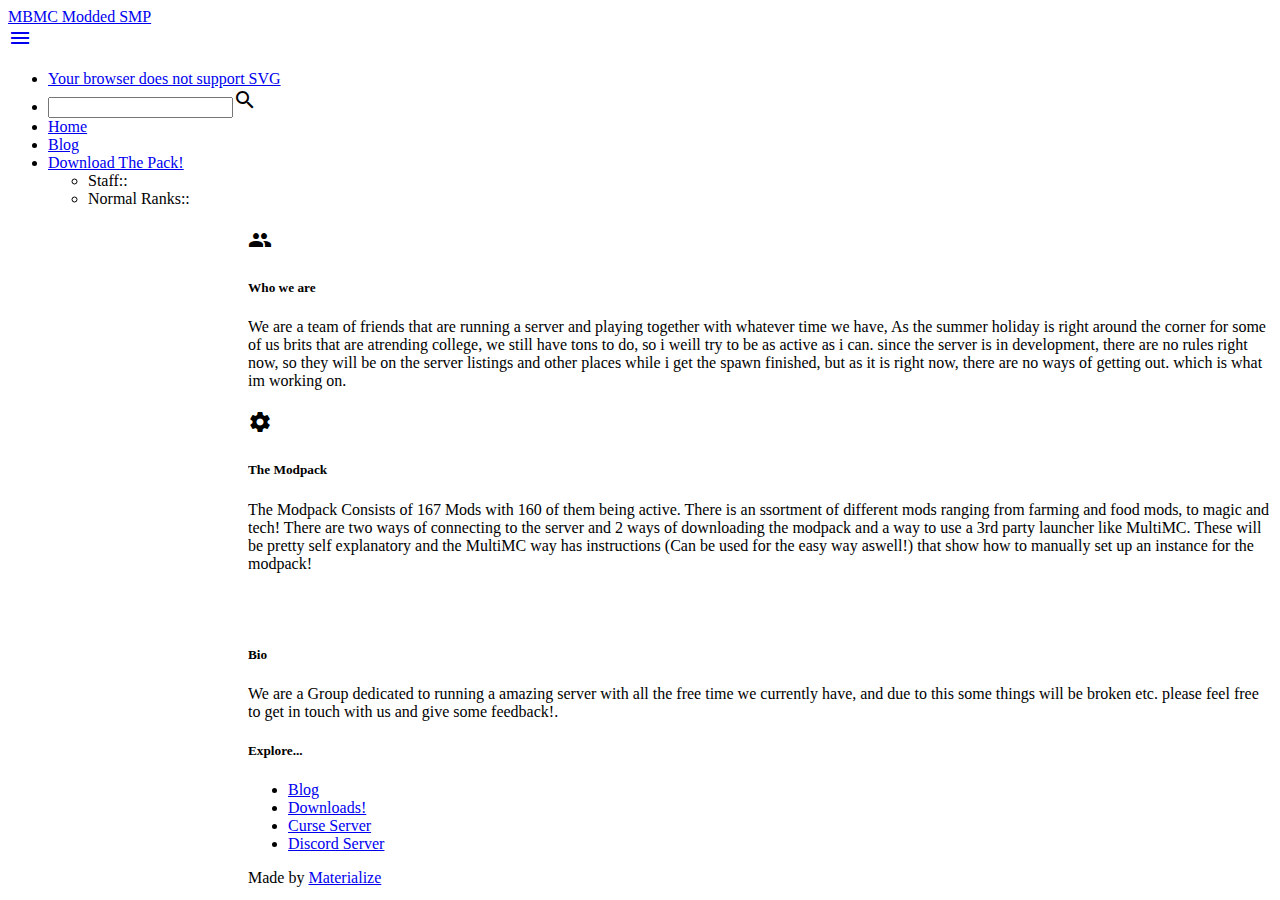
==== index.html @ d86bf8f6 "aa" ====
<!DOCTYPE html>
<html lang="en">
  <head>
    <meta http-equiv="Content-Type" content="text/html; charset=UTF-8">
    <meta name="viewport" content="width=device-width, initial-scale=1">
    <meta http-equiv="X-UA-Compatible" content="IE=edge">
    <meta name="msapplication-tap-highlight" content="no">
    <title>MBMCSMP</title>
    <!-- Favicons-->
    <link rel="apple-touch-icon-precomposed" href="images/favicon/apple-touch-icon-152x152.png">
    <meta name="msapplication-TileColor" content="#FFFFFF">
    <meta name="msapplication-TileImage" content="images/favicon/mstile-144x144.png">
    <link rel="icon" href="images/favicon/favicon-32x32.png" sizes="32x32">
    <!--  Android 5 Chrome Color-->
    <meta name="theme-color" content="#EE6E73">
    <!-- CSS-->
    <link href="css/prism.css" rel="stylesheet">
    <link href="css/ghpages-materialize.css" type="text/css" rel="stylesheet" media="screen,projection">
    <link href="http://fonts.googleapis.com/css?family=Inconsolata" rel="stylesheet" type="text/css">
    <link href="http://fonts.googleapis.com/icon?family=Material+Icons" rel="stylesheet">
    <script>
      window.liveSettings = {
        api_key: "a0b49b34b93844c38eaee15690d86413",
        picker: "bottom-right",
        detectlang: true,
        dynamic: true,
        autocollect: true
      };
    </script>
    <script src="//cdn.transifex.com/live.js"></script>
  </head>
    <body>
<!-- Navbar goes here -->
<div class="navbar-fixed">
<nav class="top-nav grey">
    <div class="nav-wrapper">
      <a href="#!" class="brand-logo center">MBMC Modded SMP</a>
    </div>
</nav>
<!-- Page Layout here -->
        <div class="col s12 m4 l3">
          <div class="container">
        <a href="#" data-activates="nav-mobile" class="button-collapse top-nav waves-effect waves-light circle hide-on-large-only"><i class="material-icons">menu</i></a></div>
      <ul id="nav-mobile" class="side-nav fixed" class="slide-out">
        <li class="logo"><a id="logo-container" href="http://materializecss.com/" class="brand-logo">
            <object id="front-page-logo" type="image/svg+xml" data="res/materialize.svg">Your browser does not support SVG</object></a></li>
        <li class="search">
          <div class="search-wrapper card">
            <input id="search"><i class="material-icons">search</i>
            <div class="search-results"></div>
            <li><a href="http://www.moddedsmp.net/">Home</a></li>
            <li><a href="http://blog.moddedsmp.net/">Blog</a></li>
            <li><a href="http://www.moddedsmp.net/page/download.html">Download The Pack!</a></li>
            <ul class="collapsible collapsible-accordion">
                  <li>
                    <a class="collapsible-header">Staff::</a>
                    <div class="collapsible-body">
                      <ul>
                        <li class="teal"><a class="white-text">Owner</a></li>
                        <li class="teal"><a class="white-text">CoOwner</a></li>
                        <li class="teal"><a class="white-text">Admins</a></li>
                        <li class="teal"><a class="white-text">Moderators</a></li>
                        <li class="teal"><a class="white-text">Helpers</a></li>
                      </ul>
                    </div>
                  </li>
                </ul>
                <ul class="collapsible collapsible-accordion">
                  <li>
                    <a class="collapsible-header">Normal Ranks::</a>
                    <div class="collapsible-body">
                      <ul>
                        <li class="teal"><a class="white-text">Donators</a></li>
                        <li class="teal"><a class="white-text">Builders</a></li>
                        <li class="teal"><a class="white-text">Members</a></li>
                        <li class="teal"><a class="white-text">Guests</a></li>
                    </ul>
              </div>
        </div>
      </div>
        <div class="col s12 m8 l9"> <!-- Note that "m8 l9" was added -->
          <main class="container">
             <div class="section">
               <!--   Icon Section   -->
               <div class="row">
                 <div class="col s12 m6">
                   <div class="icon-block">
                     <h2 class="center light-blue-text"><i class="material-icons">group</i></h2>
                     <h5 class="center">Who we are</h5>

                     <p class="light">
                       We are a team of friends that are running a server and playing together with whatever time we have,
                       As the summer holiday is right around the corner for some of us brits that are atrending college,
                       we still have tons to do, so i weill try to be as active as i can.
                       since the server is in development, there are no rules right now, so they will be on the server listings and other places
                       while i get the spawn finished, but as it is right now, there are no ways of getting out. which is what im working on.
                     </p>
                   </div>
                 </div>

                 <div class="col s12 m6">
                   <div class="icon-block">
                     <h2 class="center light-blue-text"><i class="material-icons">settings</i></h2>
                     <h5 class="center">The Modpack</h5>

                     <p class="light">
                       The Modpack Consists of 167 Mods with 160 of them being active. There is an ssortment of different mods ranging from farming and food mods,
                       to magic and tech! There are two ways of connecting to the server and 2 ways of downloading the modpack and a way to use a 3rd party launcher like MultiMC.
                       These will be pretty self explanatory and the MultiMC way has instructions (Can be used for the easy way aswell!) that show how to manually set up an instance for the modpack!
                     </p>
                   </div>
                 </div>
               </div>
             </div>
           </main>
             <br><br>

             <div class="section">

             </div>
           </div>

           <footer class="page-footer teal">
             <div class="container">
               <div class="row">
                 <div class="col l6 s12">
                   <h5 class="white-text">Bio</h5>
                   <p class="grey-text text-lighten-4">We are a Group dedicated to running a amazing server with all the free time we currently have, and due to this some things will be broken etc. please feel free to get in touch with us and give some feedback!.</p>


                 </div>
                 <div class="col l3 s12">
                   <h5 class="white-text">Explore...</h5>
                   <ul>
                     <li><a class="white-text" href="/blog">Blog</a></li>
                     <li><a class="white-text" href="/page/download.html">Downloads!</a></li>
                     <li><a class="white-text" href="https://curse.com/invite/86qdXfel0Eu4pcsfKhUL6g">Curse Server</a></li>
                     <li><a class="white-text" href="https://discord.gg/0waQ9tT2F8KQI3U1">Discord Server</a></li>
                   </ul>
                 </div>
               </div>
             </div>
             <div class="footer-copyright">
               <div class="container">
               Made by <a class="orange-text text-lighten-3" href="http://materializecss.com">Materialize</a>
               </div>
             </div>
           </footer>

           <!--  Scripts-->
           <script src="https://code.jquery.com/jquery-2.1.1.min.js"></script>
           <script src="js/materialize.js"></script>
           <script src="js/init.js"></script>
   </body>
</html>
---- css/prism.css ----
/* http://prismjs.com/download.html?themes=prism&languages=markup+css+clike+javascript+scss+bash */
/**
 * prism.js default theme for JavaScript, CSS and HTML
 * Based on dabblet (http://dabblet.com)
 * @author Lea Verou
 */

code[class*="language-"],
pre[class*="language-"] {
	color: black;
/*	text-shadow: 0 1px white;*/
	font-family: 'Inconsolata', Monaco, Consolas, 'Andale Mono', monospace;
	direction: ltr;
	text-align: left;
	white-space: pre;
	word-spacing: normal;
	word-break: normal;
	line-height: 1.4;

	-moz-tab-size: 4;
	-o-tab-size: 4;
	tab-size: 4;

	-webkit-hyphens: none;
	-moz-hyphens: none;
	-ms-hyphens: none;
	hyphens: none;
}

pre[class*="language-"]::-moz-selection, pre[class*="language-"] ::-moz-selection,
code[class*="language-"]::-moz-selection, code[class*="language-"] ::-moz-selection {
	text-shadow: none;
	background: #b3d4fc;
}

pre[class*="language-"]::selection, pre[class*="language-"] ::selection,
code[class*="language-"]::selection, code[class*="language-"] ::selection {
	text-shadow: none;
	background: #b3d4fc;
}

@media print {
	code[class*="language-"],
	pre[class*="language-"] {
		text-shadow: none;
	}
}

/* Code blocks */
pre[class*="language-"] {
	padding: 1em;
	margin: .5em 0;
	overflow: auto;
}

:not(pre) > code[class*="language-"],
pre[class*="language-"] {
	background: #f5f2f0;
}

/* Inline code */
:not(pre) > code[class*="language-"] {
	padding: .1em;
	border-radius: .3em;
}

.token.comment,
.token.prolog,
.token.doctype,
.token.cdata {
	color: slategray;
}

.token.punctuation {
	color: #999;
}

.namespace {
	opacity: .7;
}

.token.property,
.token.tag,
.token.boolean,
.token.number,
.token.constant,
.token.symbol,
.token.deleted {
	color: #905;
}

.token.selector,
.token.attr-name,
.token.string,
.token.char,
.token.builtin,
.token.inserted {
	color: #690;
}

.token.operator,
.token.entity,
.token.url,
.language-css .token.string,
.style .token.string {
	color: #a67f59;
	background: hsla(0, 0%, 100%, .5);
}

.token.atrule,
.token.attr-value,
.token.keyword {
	color: #07a;
}

.token.function {
	color: #DD4A68;
}

.token.regex,
.token.important,
.token.variable {
	color: #e90;
}

.token.important {
	font-weight: bold;
}

.token.entity {
	cursor: help;
}


    header, main, footer {
      padding-left: 240px;
    }

    @media only screen and (max-width : 992px) {
      header, main, footer {
        padding-left: 0;
      }
    }
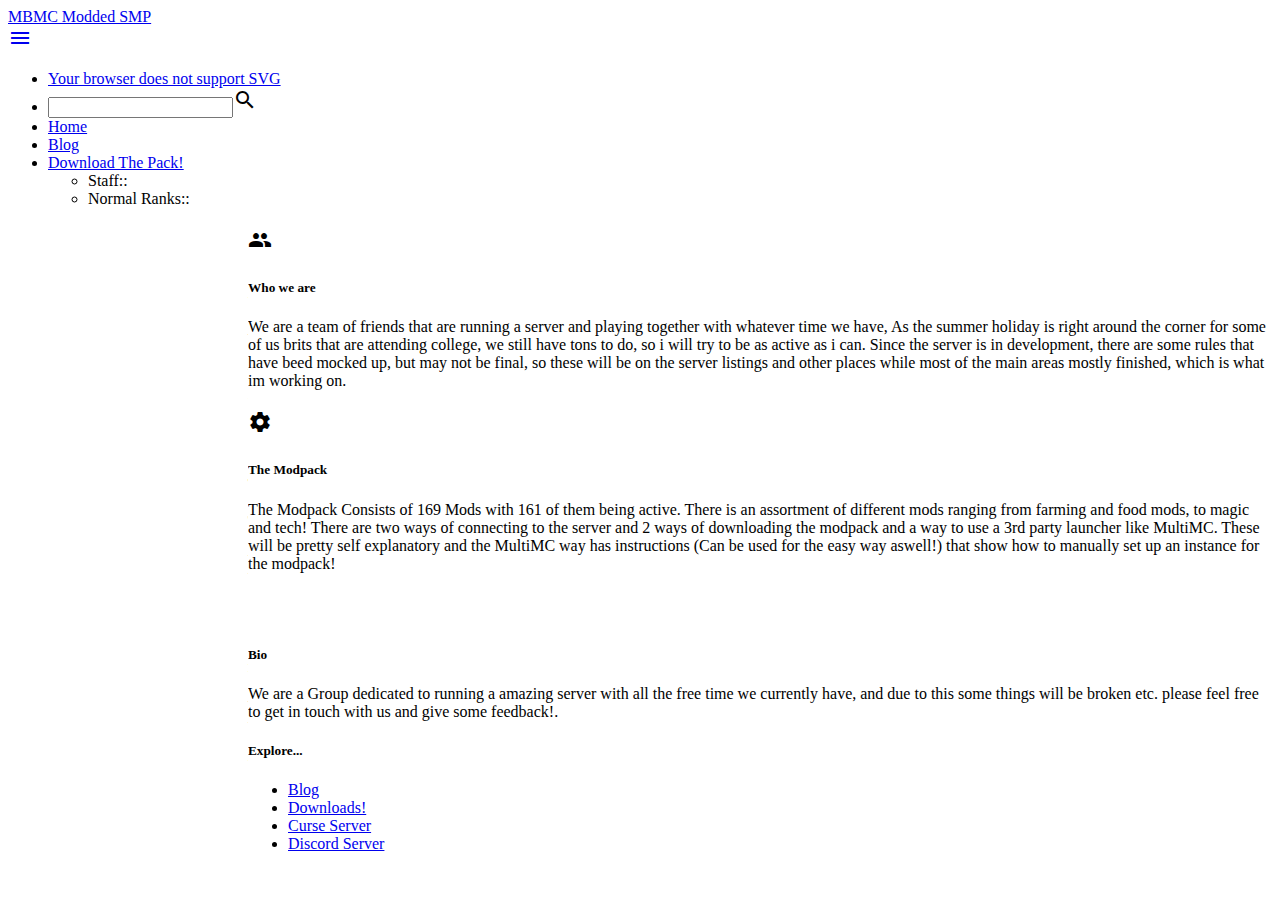
==== commit f6095a5f: "Updated Broken Links" ====
--- a/index.html
+++ b/index.html
@@ -90,10 +90,10 @@
 
                      <p class="light">
                        We are a team of friends that are running a server and playing together with whatever time we have,
-                       As the summer holiday is right around the corner for some of us brits that are atrending college,
-                       we still have tons to do, so i weill try to be as active as i can.
-                       since the server is in development, there are no rules right now, so they will be on the server listings and other places
-                       while i get the spawn finished, but as it is right now, there are no ways of getting out. which is what im working on.
+                       As the summer holiday is right around the corner for some of us brits that are attending college,
+                       we still have tons to do, so i will try to be as active as i can.
+                       Since the server is in development, there are some rules that have beed mocked up, but may not be final, so these will be on the server listings and other places
+                       while most of the main areas mostly finished, which is what im working on.
                      </p>
                    </div>
                  </div>
@@ -104,7 +104,7 @@
                      <h5 class="center">The Modpack</h5>
 
                      <p class="light">
-                       The Modpack Consists of 167 Mods with 160 of them being active. There is an ssortment of different mods ranging from farming and food mods,
+                       The Modpack Consists of 169 Mods with 161 of them being active. There is an assortment of different mods ranging from farming and food mods,
                        to magic and tech! There are two ways of connecting to the server and 2 ways of downloading the modpack and a way to use a 3rd party launcher like MultiMC.
                        These will be pretty self explanatory and the MultiMC way has instructions (Can be used for the easy way aswell!) that show how to manually set up an instance for the modpack!
                      </p>
@@ -132,17 +132,12 @@
                  <div class="col l3 s12">
                    <h5 class="white-text">Explore...</h5>
                    <ul>
-                     <li><a class="white-text" href="/blog">Blog</a></li>
+                     <li><a class="white-text" href="http://blog.moddedsmp.net/">Blog</a></li>
                      <li><a class="white-text" href="/page/download.html">Downloads!</a></li>
-                     <li><a class="white-text" href="https://curse.com/invite/86qdXfel0Eu4pcsfKhUL6g">Curse Server</a></li>
+                     <li><a class="white-text" href="https://curse.com/servers/g6Y9Fb">Curse Server</a></li>
                      <li><a class="white-text" href="https://discord.gg/0waQ9tT2F8KQI3U1">Discord Server</a></li>
                    </ul>
                  </div>
-               </div>
-             </div>
-             <div class="footer-copyright">
-               <div class="container">
-               Made by <a class="orange-text text-lighten-3" href="http://materializecss.com">Materialize</a>
                </div>
              </div>
            </footer>
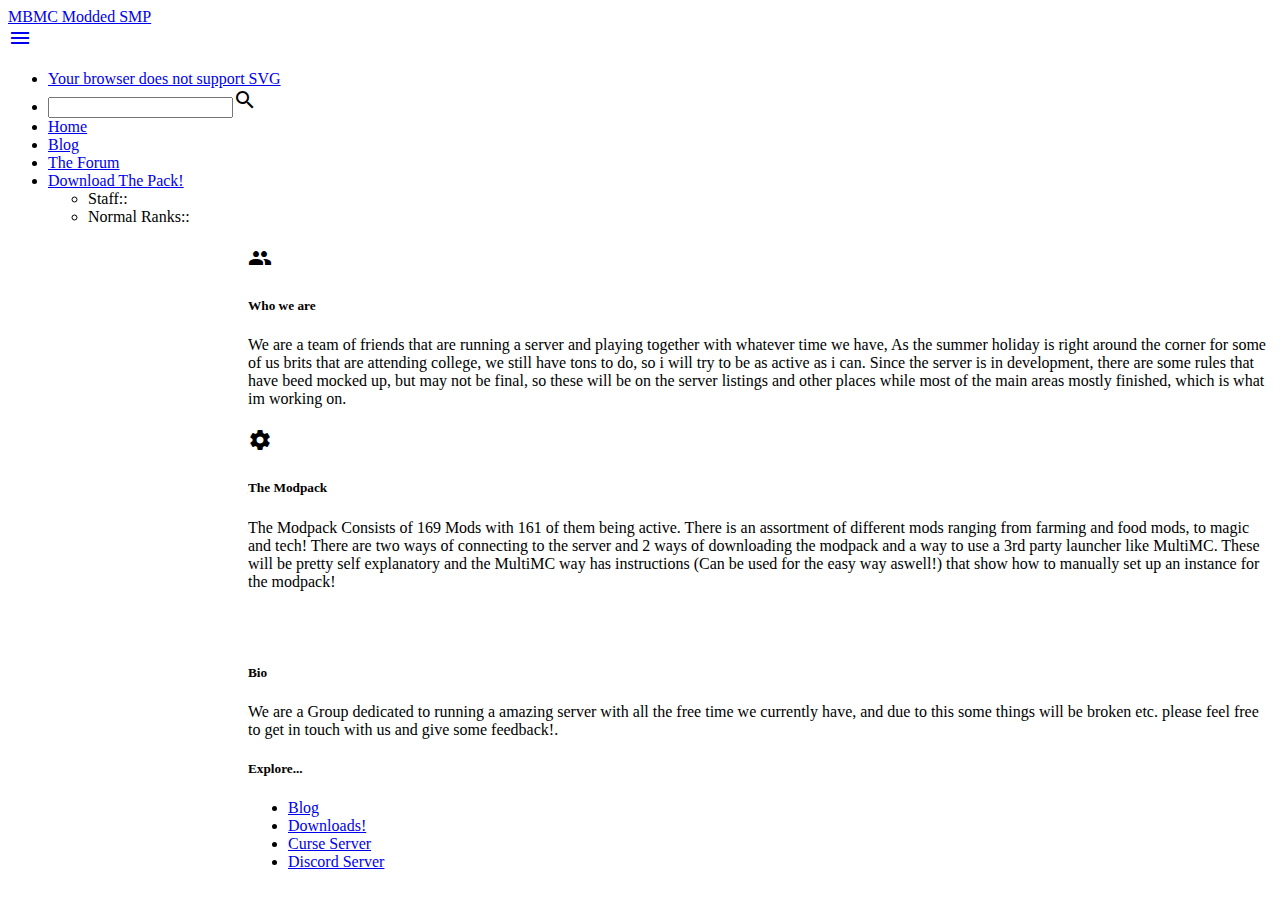
==== commit 9803a233: "added Forum Link" ====
--- a/index.html
+++ b/index.html
@@ -49,7 +49,8 @@
             <input id="search"><i class="material-icons">search</i>
             <div class="search-results"></div>
             <li><a href="http://www.moddedsmp.net/">Home</a></li>
-            <li><a href="http://blog.moddedsmp.net/">Blog</a></li>
+            <li><a href="http://mbmcblog.moddedsmp.net/">Blog</a></li>
+            <li><a href="http://forum.moddedsmp.net/">The Forum</a></li>
             <li><a href="http://www.moddedsmp.net/page/download.html">Download The Pack!</a></li>
             <ul class="collapsible collapsible-accordion">
                   <li>
@@ -132,7 +133,7 @@
                  <div class="col l3 s12">
                    <h5 class="white-text">Explore...</h5>
                    <ul>
-                     <li><a class="white-text" href="http://blog.moddedsmp.net/">Blog</a></li>
+                     <li><a class="white-text" href="http://mbmcblog.moddedsmp.net/">Blog</a></li>
                      <li><a class="white-text" href="/page/download.html">Downloads!</a></li>
                      <li><a class="white-text" href="https://curse.com/servers/g6Y9Fb">Curse Server</a></li>
                      <li><a class="white-text" href="https://discord.gg/0waQ9tT2F8KQI3U1">Discord Server</a></li>
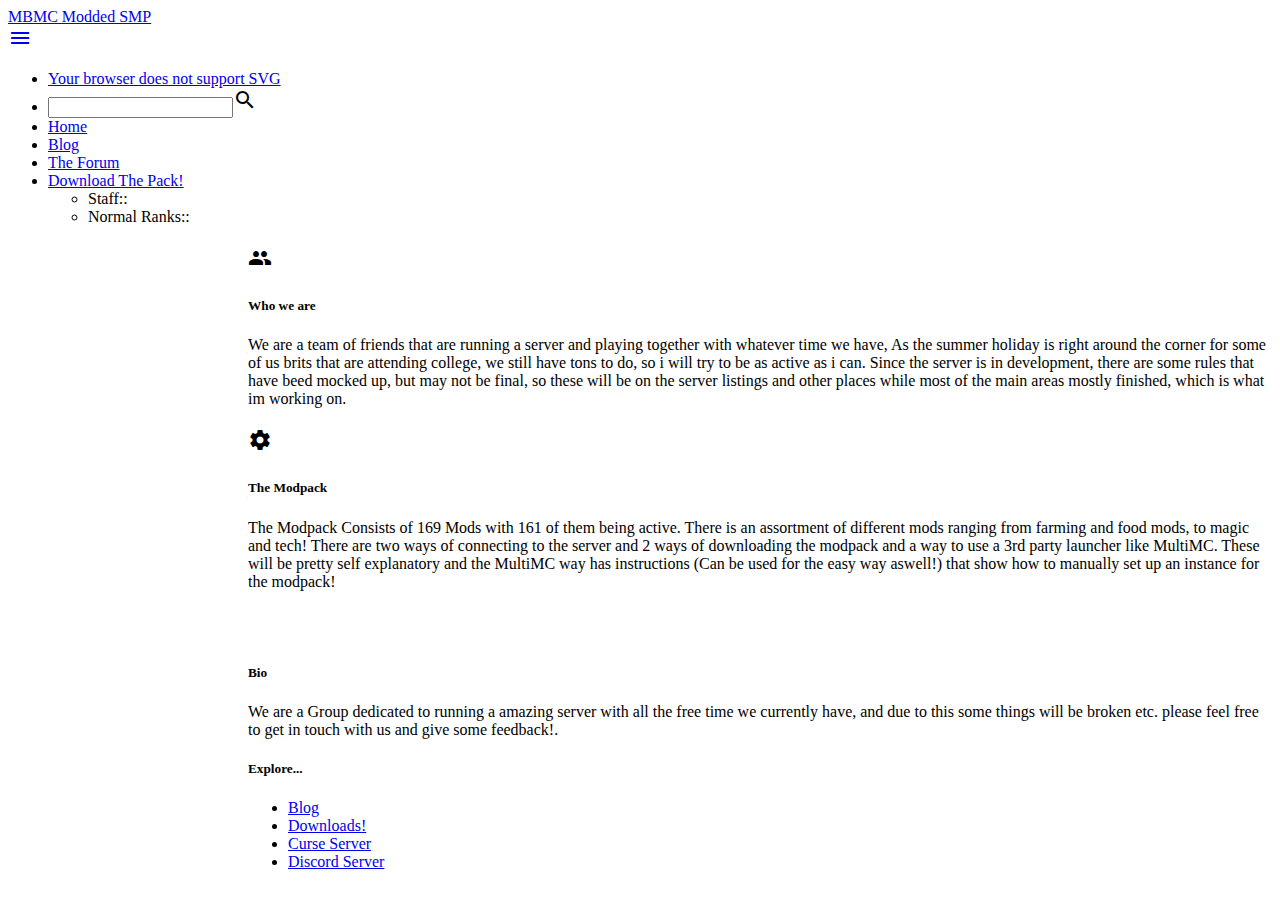
==== commit 238876ee: "Update index.html" ====
--- a/index.html
+++ b/index.html
@@ -48,10 +48,10 @@
           <div class="search-wrapper card">
             <input id="search"><i class="material-icons">search</i>
             <div class="search-results"></div>
-            <li><a href="http://www.moddedsmp.net/">Home</a></li>
-            <li><a href="http://mbmcblog.moddedsmp.net/">Blog</a></li>
-            <li><a href="http://forum.moddedsmp.net/">The Forum</a></li>
-            <li><a href="http://www.moddedsmp.net/page/download.html">Download The Pack!</a></li>
+            <li><a href="https://mbmcmoddedsmp.github.io/">Home</a></li>
+            <li><a href="http://blog.mbmcmoddedsmp.github.io/">Blog</a></li>
+            <li><a href="http://forum.mbmcmoddedsmp.github.io/">The Forum</a></li>
+            <li><a href="https://mbmcmoddedsmp.github.io/page/download.html">Download The Pack!</a></li>
             <ul class="collapsible collapsible-accordion">
                   <li>
                     <a class="collapsible-header">Staff::</a>
@@ -133,8 +133,8 @@
                  <div class="col l3 s12">
                    <h5 class="white-text">Explore...</h5>
                    <ul>
-                     <li><a class="white-text" href="http://mbmcblog.moddedsmp.net/">Blog</a></li>
-                     <li><a class="white-text" href="/page/download.html">Downloads!</a></li>
+                     <li><a class="white-text" href="http://blog.mbmcmoddedsmp.github.io/">Blog</a></li>
+                     <li><a class="white-text" href="https://mbmcmoddedsmp.github.io/page/download.html">Downloads!</a></li>
                      <li><a class="white-text" href="https://curse.com/servers/g6Y9Fb">Curse Server</a></li>
                      <li><a class="white-text" href="https://discord.gg/0waQ9tT2F8KQI3U1">Discord Server</a></li>
                    </ul>
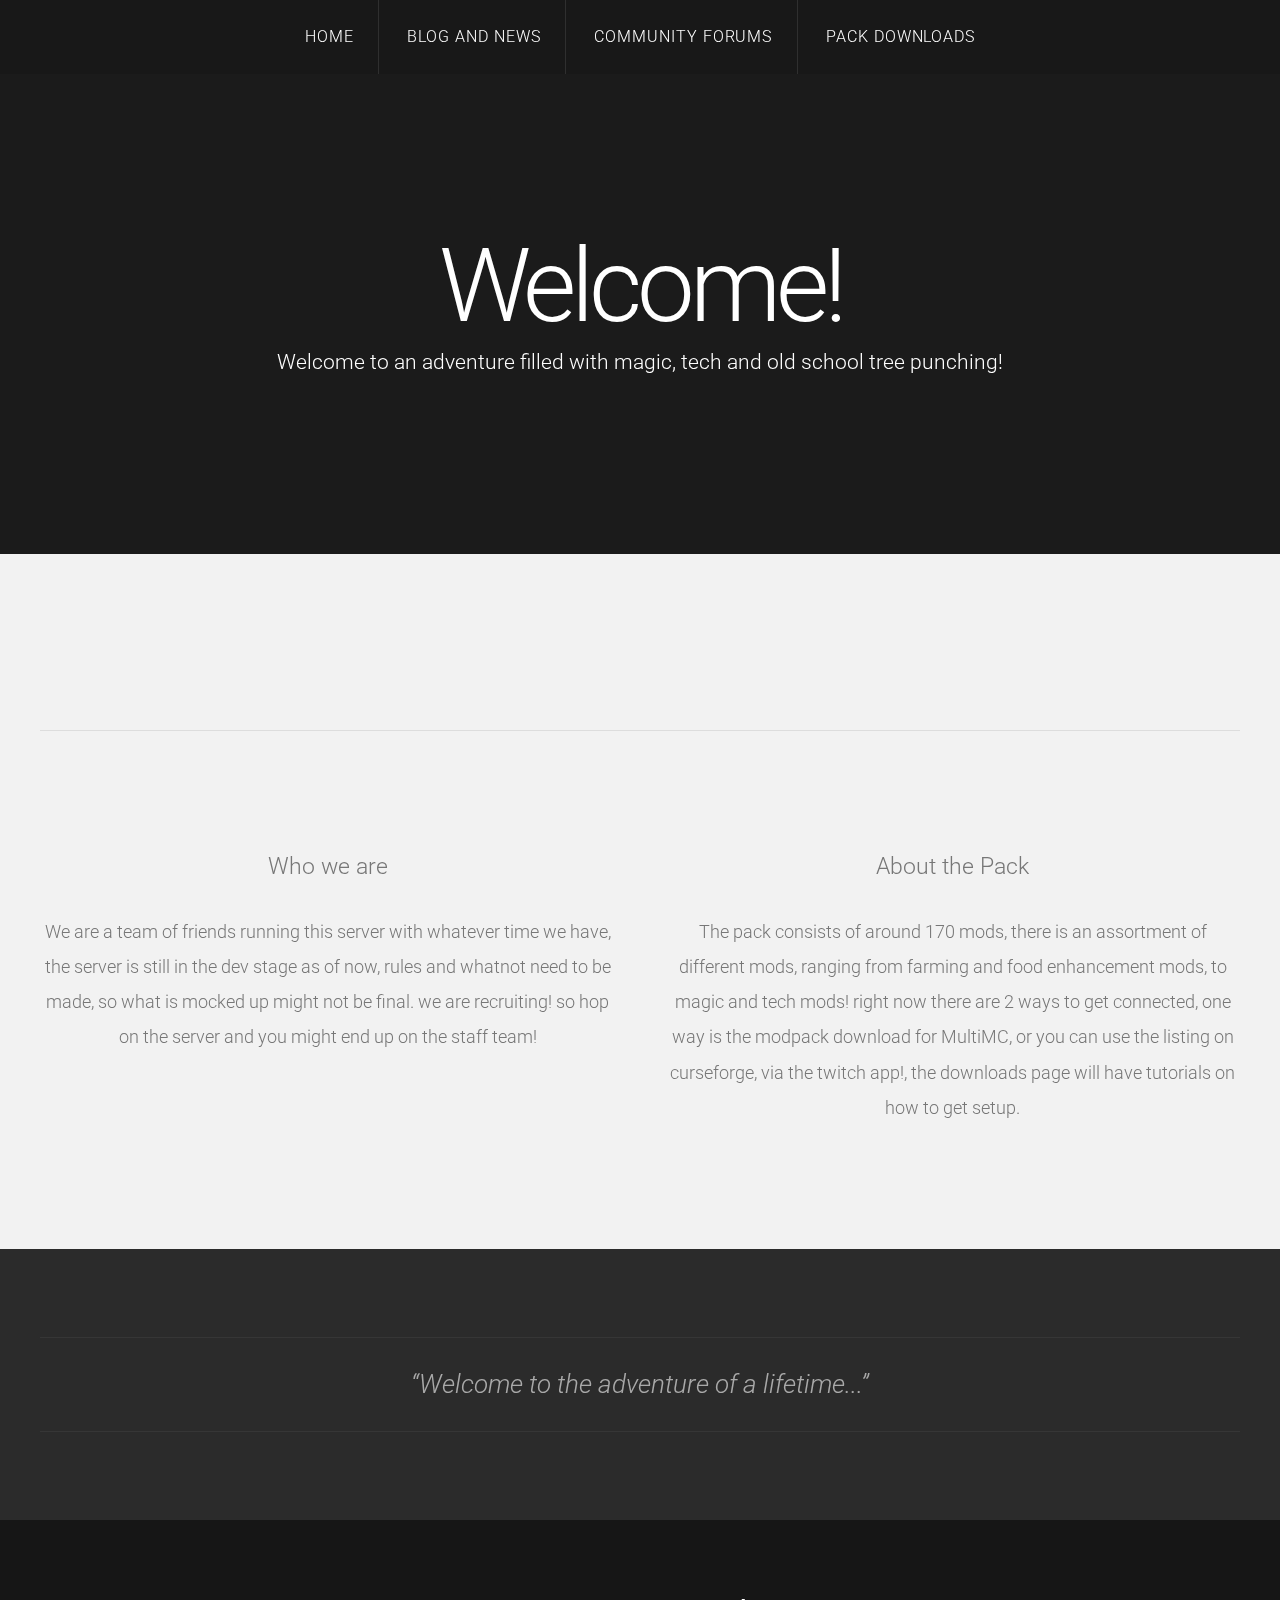
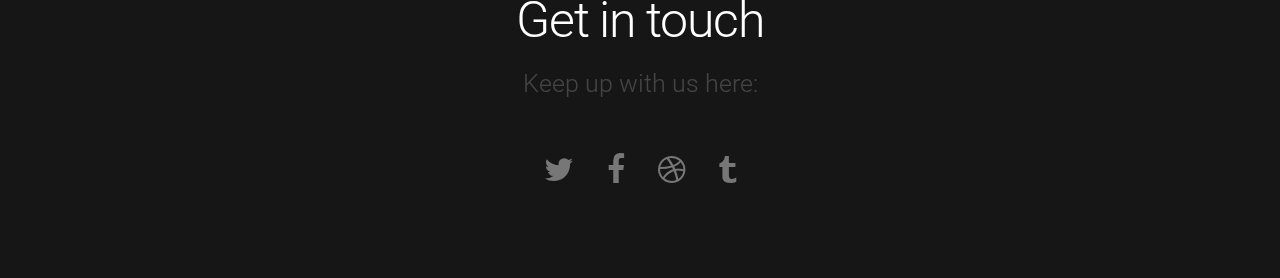
==== commit 881dcce7: "update repo to match my personal testing repo" ====
--- a/index.html
+++ b/index.html
@@ -1,151 +1,89 @@
-<!DOCTYPE html>
-<html lang="en">
-  <head>
-    <meta http-equiv="Content-Type" content="text/html; charset=UTF-8">
-    <meta name="viewport" content="width=device-width, initial-scale=1">
-    <meta http-equiv="X-UA-Compatible" content="IE=edge">
-    <meta name="msapplication-tap-highlight" content="no">
-    <title>MBMCSMP</title>
-    <!-- Favicons-->
-    <link rel="apple-touch-icon-precomposed" href="images/favicon/apple-touch-icon-152x152.png">
-    <meta name="msapplication-TileColor" content="#FFFFFF">
-    <meta name="msapplication-TileImage" content="images/favicon/mstile-144x144.png">
-    <link rel="icon" href="images/favicon/favicon-32x32.png" sizes="32x32">
-    <!--  Android 5 Chrome Color-->
-    <meta name="theme-color" content="#EE6E73">
-    <!-- CSS-->
-    <link href="css/prism.css" rel="stylesheet">
-    <link href="css/ghpages-materialize.css" type="text/css" rel="stylesheet" media="screen,projection">
-    <link href="http://fonts.googleapis.com/css?family=Inconsolata" rel="stylesheet" type="text/css">
-    <link href="http://fonts.googleapis.com/icon?family=Material+Icons" rel="stylesheet">
-    <script>
-      window.liveSettings = {
-        api_key: "a0b49b34b93844c38eaee15690d86413",
-        picker: "bottom-right",
-        detectlang: true,
-        dynamic: true,
-        autocollect: true
-      };
-    </script>
-    <script src="//cdn.transifex.com/live.js"></script>
-  </head>
-    <body>
-<!-- Navbar goes here -->
-<div class="navbar-fixed">
-<nav class="top-nav grey">
-    <div class="nav-wrapper">
-      <a href="#!" class="brand-logo center">MBMC Modded SMP</a>
-    </div>
-</nav>
-<!-- Page Layout here -->
-        <div class="col s12 m4 l3">
-          <div class="container">
-        <a href="#" data-activates="nav-mobile" class="button-collapse top-nav waves-effect waves-light circle hide-on-large-only"><i class="material-icons">menu</i></a></div>
-      <ul id="nav-mobile" class="side-nav fixed" class="slide-out">
-        <li class="logo"><a id="logo-container" href="http://materializecss.com/" class="brand-logo">
-            <object id="front-page-logo" type="image/svg+xml" data="res/materialize.svg">Your browser does not support SVG</object></a></li>
-        <li class="search">
-          <div class="search-wrapper card">
-            <input id="search"><i class="material-icons">search</i>
-            <div class="search-results"></div>
-            <li><a href="https://mbmcmoddedsmp.github.io/">Home</a></li>
-            <li><a href="http://blog.mbmcmoddedsmp.github.io/">Blog</a></li>
-            <li><a href="http://forum.mbmcmoddedsmp.github.io/">The Forum</a></li>
-            <li><a href="https://mbmcmoddedsmp.github.io/page/download.html">Download The Pack!</a></li>
-            <ul class="collapsible collapsible-accordion">
-                  <li>
-                    <a class="collapsible-header">Staff::</a>
-                    <div class="collapsible-body">
-                      <ul>
-                        <li class="teal"><a class="white-text">Owner</a></li>
-                        <li class="teal"><a class="white-text">CoOwner</a></li>
-                        <li class="teal"><a class="white-text">Admins</a></li>
-                        <li class="teal"><a class="white-text">Moderators</a></li>
-                        <li class="teal"><a class="white-text">Helpers</a></li>
-                      </ul>
-                    </div>
-                  </li>
-                </ul>
-                <ul class="collapsible collapsible-accordion">
-                  <li>
-                    <a class="collapsible-header">Normal Ranks::</a>
-                    <div class="collapsible-body">
-                      <ul>
-                        <li class="teal"><a class="white-text">Donators</a></li>
-                        <li class="teal"><a class="white-text">Builders</a></li>
-                        <li class="teal"><a class="white-text">Members</a></li>
-                        <li class="teal"><a class="white-text">Guests</a></li>
-                    </ul>
-              </div>
-        </div>
-      </div>
-        <div class="col s12 m8 l9"> <!-- Note that "m8 l9" was added -->
-          <main class="container">
-             <div class="section">
-               <!--   Icon Section   -->
-               <div class="row">
-                 <div class="col s12 m6">
-                   <div class="icon-block">
-                     <h2 class="center light-blue-text"><i class="material-icons">group</i></h2>
-                     <h5 class="center">Who we are</h5>
+<!DOCTYPE HTML>
+<html>
+	<head>
+		<title>MBMCSMP | 1.10.2 Modded Minecraft Server</title>
+		<meta http-equiv="content-type" content="text/html; charset=utf-8" />
+		<meta name="description" content="" />
+		<meta name="keywords" content="" />
+		<link href='http://fonts.googleapis.com/css?family=Roboto:400,100,300,700,500,900' rel='stylesheet' type='text/css'>
+		<script src="http://ajax.googleapis.com/ajax/libs/jquery/1.11.0/jquery.min.js"></script>
+		<script src="js/skel.min.js"></script>
+		<script src="js/skel-panels.min.js"></script>
+		<script src="js/init.js"></script>
+		<noscript>
+			<link rel="stylesheet" href="css/skel-noscript.css" />
+			<link rel="stylesheet" href="css/style.css" />
+			<link rel="stylesheet" href="css/style-desktop.css" />
+		</noscript>
+	</head>
+	<body class="homepage">
 
-                     <p class="light">
-                       We are a team of friends that are running a server and playing together with whatever time we have,
-                       As the summer holiday is right around the corner for some of us brits that are attending college,
-                       we still have tons to do, so i will try to be as active as i can.
-                       Since the server is in development, there are some rules that have beed mocked up, but may not be final, so these will be on the server listings and other places
-                       while most of the main areas mostly finished, which is what im working on.
-                     </p>
-                   </div>
-                 </div>
+	<!-- Header -->
+		<div id="header">
+			<div id="nav-wrapper"> 
+				<!-- Nav -->
+				<nav id="nav">
+					<ul>
+						<li class="active"><a href="http://web.moddedsmp.net/">Home</a></li>
+						<li><a href="http://blog.moddedsmp.net/">Blog and News</a></li>
+						<li><a href="http://forums.moddedsmp.net/">Community forums</a></li>
+						<li><a href="http://web.moddedsmp.net/downloads.html">Pack Downloads</a></li>
+					</ul>
+				</nav>
+			</div>
+			<div class="container"> 
+				
+				<!-- Logo -->
+				<div id="logo">
+					<h1><a href="#">Welcome!</a></h1>
+					<span class="tag">Welcome to an adventure filled with magic, tech and old school tree punching!</span>
 
-                 <div class="col s12 m6">
-                   <div class="icon-block">
-                     <h2 class="center light-blue-text"><i class="material-icons">settings</i></h2>
-                     <h5 class="center">The Modpack</h5>
+				</div>
+			</div>
+		</div>
 
-                     <p class="light">
-                       The Modpack Consists of 169 Mods with 161 of them being active. There is an assortment of different mods ranging from farming and food mods,
-                       to magic and tech! There are two ways of connecting to the server and 2 ways of downloading the modpack and a way to use a 3rd party launcher like MultiMC.
-                       These will be pretty self explanatory and the MultiMC way has instructions (Can be used for the easy way aswell!) that show how to manually set up an instance for the modpack!
-                     </p>
-                   </div>
-                 </div>
-               </div>
-             </div>
-           </main>
-             <br><br>
+	<!-- Featured -->
+		<div id="featured">
+			<div class="container">
+				<hr />
+				<div class="row">
+					<section class="6u">
+						<h3>Who we are</h3>
+						<p>We are a team of friends running this server with whatever time we have, the server is still in the dev stage as of now, rules and whatnot need to be made, so what is mocked up might not be final. we are recruiting! so hop on the server and you might end up on the staff team!<br><br><br><br></p>
+					</section>
+					<section class="6u">
+						<h3>About the Pack</h3>
+						<p>The pack consists of around 170 mods, there is an assortment of different mods, ranging from farming and food enhancement mods, to magic and tech mods! right now there are 2 ways to get connected, one way is the modpack download for MultiMC, or you can use the listing on curseforge, via the twitch app!, the downloads page will have tutorials on how to get setup.<br><br></p>
+					</section>
+				</div>
+			</div>
+		</div>
 
-             <div class="section">
+	<!-- Tweet -->
+		<div id="tweet">
+			<div class="container">
+				<section>
+					<blockquote>&ldquo;Welcome to the adventure of a lifetime...&rdquo;</blockquote>
+				</section>
+			</div>
+		</div>
 
-             </div>
-           </div>
-
-           <footer class="page-footer teal">
-             <div class="container">
-               <div class="row">
-                 <div class="col l6 s12">
-                   <h5 class="white-text">Bio</h5>
-                   <p class="grey-text text-lighten-4">We are a Group dedicated to running a amazing server with all the free time we currently have, and due to this some things will be broken etc. please feel free to get in touch with us and give some feedback!.</p>
-
-
-                 </div>
-                 <div class="col l3 s12">
-                   <h5 class="white-text">Explore...</h5>
-                   <ul>
-                     <li><a class="white-text" href="http://blog.mbmcmoddedsmp.github.io/">Blog</a></li>
-                     <li><a class="white-text" href="https://mbmcmoddedsmp.github.io/page/download.html">Downloads!</a></li>
-                     <li><a class="white-text" href="https://curse.com/servers/g6Y9Fb">Curse Server</a></li>
-                     <li><a class="white-text" href="https://discord.gg/0waQ9tT2F8KQI3U1">Discord Server</a></li>
-                   </ul>
-                 </div>
-               </div>
-             </div>
-           </footer>
-
-           <!--  Scripts-->
-           <script src="https://code.jquery.com/jquery-2.1.1.min.js"></script>
-           <script src="js/materialize.js"></script>
-           <script src="js/init.js"></script>
-   </body>
-</html>
+	<!-- Footer -->
+		<div id="footer">
+			<div class="container">
+				<section>
+					<header>
+						<h2>Get in touch</h2>
+						<span class="byline">Keep up with us here:</span>
+					</header>
+					<ul class="contact">
+						<li><a href="#" class="fa fa-twitter"><span>Twitter</span></a></li>
+						<li class="active"><a href="#" class="fa fa-facebook"><span>Facebook</span></a></li>
+						<li><a href="#" class="fa fa-dribbble"><span>Pinterest</span></a></li>
+						<li><a href="#" class="fa fa-tumblr"><span>Google+</span></a></li>
+					</ul>
+				</section>
+			</div>
+		</div>
+	</body>
+</html>--- a/css/skel-noscript.css
+++ b/css/skel-noscript.css
@@ -0,0 +1,168 @@
+/* Resets (http://meyerweb.com/eric/tools/css/reset/ | v2.0 | 20110126 | License: none (public domain)) */
+
+	html,body,div,span,applet,object,iframe,h1,h2,h3,h4,h5,h6,p,blockquote,pre,a,abbr,acronym,address,big,cite,code,del,dfn,em,img,ins,kbd,q,s,samp,small,strike,strong,sub,sup,tt,var,b,u,i,center,dl,dt,dd,ol,ul,li,fieldset,form,label,legend,table,caption,tbody,tfoot,thead,tr,th,td,article,aside,canvas,details,embed,figure,figcaption,footer,header,hgroup,menu,nav,output,ruby,section,summary,time,mark,audio,video{margin:0;padding:0;border:0;font-size:100%;font:inherit;vertical-align:baseline;}article,aside,details,figcaption,figure,footer,header,hgroup,menu,nav,section{display:block;}body{line-height:1;}ol,ul{list-style:none;}blockquote,q{quotes:none;}blockquote:before,blockquote:after,q:before,q:after{content:'';content:none;}table{border-collapse:collapse;border-spacing:0;}body{-webkit-text-size-adjust:none}
+
+/* Box Model */
+
+	*, *:before, *:after {
+		-moz-box-sizing: border-box;
+		-webkit-box-sizing: border-box;
+		-o-box-sizing: border-box;
+		-ms-box-sizing: border-box;
+		box-sizing: border-box;
+	}
+
+/* Container */
+
+	body {
+		min-width: 1200px;
+	}
+
+	.container {
+		width: 1200px;
+		margin-left: auto;
+		margin-right: auto;
+	}
+
+	/* Modifiers */
+	
+		.container.small {
+			width: 900px;
+		}
+
+		.container.big {
+			width: 100%;
+			max-width: 1500px;
+			min-width: 1200px;
+		}
+
+/* Grid */
+
+	/* Cells */
+
+		.\31 2u { width: 100% }
+		.\31 1u { width: 91.6666666667% }
+		.\31 0u { width: 83.3333333333% }
+		.\39 u { width: 75% }
+		.\38 u { width: 66.6666666667% }
+		.\37 u { width: 58.3333333333% }
+		.\36 u { width: 50% }
+		.\35 u { width: 41.6666666667% }
+		.\34 u { width: 33.3333333333% }
+		.\33 u { width: 25% }
+		.\32 u { width: 16.6666666667% }
+		.\31 u { width: 8.3333333333% }
+		.\-11u { margin-left: 91.6666666667% }
+		.\-10u { margin-left: 83.3333333333% }
+		.\-9u { margin-left: 75% }
+		.\-8u { margin-left: 66.6666666667% }
+		.\-7u { margin-left: 58.3333333333% }
+		.\-6u { margin-left: 50% }
+		.\-5u { margin-left: 41.6666666667% }
+		.\-4u { margin-left: 33.3333333333% }
+		.\-3u { margin-left: 25% }
+		.\-2u { margin-left: 16.6666666667% }
+		.\-1u { margin-left: 8.3333333333% }
+
+		.row > * {
+			padding: 50px 0 0 50px;
+			float: left;
+			-moz-box-sizing: border-box;
+			-webkit-box-sizing: border-box;
+			-o-box-sizing: border-box;
+			-ms-box-sizing: border-box;
+			box-sizing: border-box;
+		}
+
+		.row + .row > * {
+			padding-top: 50px;
+		}
+
+		.row {
+			margin-left: -50px;
+		}
+
+	/* Rows */
+
+		.row:after {
+			content: '';
+			display: block;
+			clear: both;
+			height: 0;
+		}
+
+		.row:first-child > * {
+			padding-top: 0;
+		}
+
+		.row > * {
+			padding-top: 0;
+		}
+
+		/* Modifiers */
+
+			/* Flush */
+
+				.row.flush {
+					margin-left: 0;
+				}
+
+				.row.flush > * {
+					padding: 0 !important;
+				}
+
+			/* Quarter */
+
+				.row.quarter > * {
+					padding: 12.5px 0 0 12.5px;
+				}
+
+				.row.quarter + .row.quarter > * {
+					padding-top: 12.5px;
+				}
+
+				.row.quarter {
+					margin-left: -12.5px;
+				}
+
+			/* Half */
+
+				.row.half > * {
+					padding: 25px 0 0 25px;
+				}
+
+				.row.half + .row.half > * {
+					padding-top: 25px;
+				}
+
+				.row.half {
+					margin-left: -25px;
+				}
+
+			/* One and (a) Half */
+
+				.row.oneandhalf > * {
+					padding: 75px 0 0 75px;
+				}
+
+				.row.oneandhalf + .row.oneandhalf > * {
+					padding-top: 75px;
+				}
+
+				.row.oneandhalf {
+					margin-left: -75px;
+				}
+
+			/* Double */
+
+				.row.double > * {
+					padding: 100px 0 0 100px;
+				}
+
+				.row.double + .row.double > * {
+					padding-top: 100px;
+				}
+
+				.row.double {
+					margin-left: -100px;
+				}--- a/css/style.css
+++ b/css/style.css
@@ -0,0 +1,1013 @@
+@charset 'UTF-8';
+
+@font-face{font-family:'FontAwesome';src:url('font/fontawesome-webfont.eot?v=4.0.1');src:url('font/fontawesome-webfont.eot?#iefix&v=4.0.1') format('embedded-opentype'),url('font/fontawesome-webfont.woff?v=4.0.1') format('woff'),url('font/fontawesome-webfont.ttf?v=4.0.1') format('truetype'),url('font/fontawesome-webfont.svg?v=4.0.1#fontawesomeregular') format('svg');font-weight:normal;font-style:normal}
+
+/*********************************************************************************/
+/* Basic                                                                         */
+/*********************************************************************************/
+
+	body
+	{
+		margin: 0;
+		padding: 0;
+		background: #161616;
+	}
+
+	body,input,textarea,select
+	{
+		font-family: 'Roboto', sans-serif;
+		font-size: 11pt;
+		font-weight: 300;
+		line-height: 1.75em;
+		color: #777;
+	}
+
+	h1,h2,h3,h4,h5,h6
+	{
+		font-weight: 300;
+		color: #777;
+	}
+	
+		h2
+		{
+			letter-spacing: -0.025em;
+		}
+	
+		h1 a, h2 a, h3 a, h4 a, h5 a, h6 a
+		{
+			color: inherit;
+			text-decoration: none;
+		}
+		
+	strong, b
+	{
+		font-weight: 500;
+		color: #000000;
+	}
+	
+	em, i
+	{
+		font-style: italic;
+	}
+
+	a
+	{
+		text-decoration: none;
+		color: #80BA8E;
+	}
+	
+	a:hover
+	{
+		text-decoration: underline;
+	}
+
+	sub
+	{
+		position: relative;
+		top: 0.5em;
+		font-size: 0.8em;
+	}
+	
+	sup
+	{
+		position: relative;
+		top: -0.5em;
+		font-size: 0.8em;
+	}
+	
+	hr
+	{
+		border: 0;
+		border-top: solid 1px #ddd;
+		margin: 6em 0 0 0;
+		padding: 6em 0 0 0;
+	}
+	
+	blockquote
+	{
+		border-left: solid 0.5em #ddd;
+		padding: 1em 0 1em 2em;
+		font-style: italic;
+	}
+	
+	p, ul, ol, dl, table
+	{
+		margin-bottom: 1em;
+	}
+
+	header
+	{
+		margin-bottom: 1.6em;
+	}
+	
+		header h2
+		{
+		}
+
+		header .byline
+		{
+			display: block;
+			margin: 1.5em 0 0 0;
+			padding: 0 0 0.5em 0;
+		}
+		
+	footer
+	{
+		margin-top: 1em;
+	}
+
+	br.clear
+	{
+		clear: both;
+	}
+
+	.pennant
+	{
+		color: #bbb;
+	}
+
+	/* Sections/Articles */
+	
+		section,
+		article
+		{
+			margin-bottom: 3em;
+		}
+		
+		section > :last-child,
+		article > :last-child
+		{
+			margin-bottom: 0;
+		}
+
+		section:last-child,
+		article:last-child
+		{
+			margin-bottom: 0;
+		}
+
+		.row > section,
+		.row > article
+		{
+			margin-bottom: 0;
+		}
+
+	/* Images */
+
+		.image
+		{
+			display: inline-block;
+		}
+		
+			.image img
+			{
+				display: block;
+				width: 100%;
+			}
+
+			.image.featured
+			{
+				display: block;
+				width: 100%;
+				margin: 0 0 2em 0;
+			}
+			
+			.image.full
+			{
+				display: block;
+				width: 100%;
+				margin-bottom: 2em;
+			}
+			
+			.image.left
+			{
+				float: left;
+				margin: 0 2em 2em 0;
+			}
+			
+			.image.centered
+			{
+				display: block;
+				margin: 0 0 2em 0;
+			}
+
+				.image.centered img
+				{
+					margin: 0 auto;
+					width: auto;
+				}
+
+	/* Lists */
+
+		ul.default
+		{
+			margin: 0;
+			padding: 0em 0em 1.5em 0em;
+			list-style: none;
+		}
+		
+			ul.default li
+			{
+				padding: 0.60em 0em;
+				font-size: 0.95em;
+				border-top: 1px solid;
+				border-color: rgba(0,0,0,.1);
+			}		
+		
+			ul.default li:first-child
+			{
+				padding-top: 0;
+				border-top: none;
+			}
+	
+			ul.default {
+			}
+		
+		ul.style li {
+			margin: 0;
+			padding: 2em 0em 1.5em 0em;
+			border-top: 1px solid;
+			border-color: rgba(0,0,0,.1);
+		}
+		
+		ul.style li:first-child
+		{
+			padding-top: 0;
+			border-top: none;
+		}
+		
+		ul.style img {
+			float: left;
+			margin-right: 20px;
+		}
+		
+		ul.style a {
+			color: #434343;
+		}
+		
+		ul.style .posted {
+			padding: 0em 0em 1em 0em;
+			letter-spacing: 1px;
+			text-transform: uppercase;
+			font-size: 8pt;
+			color: #A2A2A2;
+		}
+		
+		ul.style .first {
+			padding-top: 0px;
+			border-top: none;
+		}
+							
+
+	/* Buttons */
+		
+	.button
+	{
+		position: relative;
+		display: inline-block;
+		background: #80BA8E;
+		padding: 0.8em 2em;
+		text-decoration: none !important;
+		font-size: 1.2em;
+		font-weight: 300;
+		color: #FFF !important;
+		-moz-transition: color 0.35s ease-in-out, background-color 0.35s ease-in-out;
+		-webkit-transition: color 0.35s ease-in-out, background-color 0.35s ease-in-out;
+		-o-transition: color 0.35s ease-in-out, background-color 0.35s ease-in-out;
+		-ms-transition: color 0.35s ease-in-out, background-color 0.35s ease-in-out;
+		transition: color 0.35s ease-in-out, background-color 0.35s ease-in-out;
+		text-align: center;
+		border-radius: 0.25em;
+	}
+
+	.button:hover
+	{
+		background: #70AA7E;
+		color: #FFF !important;
+	}
+
+/*********************************************************************************/
+/* Icons                                                                         */
+/* Powered by Font Awesome by Dave Gandy | http://fontawesome.io                 */
+/* Licensed under the SIL OFL 1.1 (font), MIT (CSS)                              */
+/*********************************************************************************/
+
+	.fa
+	{
+		text-decoration: none;
+	}
+
+		.fa.solo
+		{
+		}
+		
+			.fa.solo span
+			{
+				display: none;
+			}
+
+		.fa:before
+		{
+			display:inline-block;
+			font-family: FontAwesome;
+			font-size: 1.25em;
+			text-decoration: none;
+			font-style: normal;
+			font-weight: normal;
+			line-height: 1;
+			-webkit-font-smoothing:antialiased;
+			-moz-osx-font-smoothing:grayscale;
+		}
+
+		.fa-lg{font-size:1.3333333333333333em;line-height:.75em;vertical-align:-15%}
+		.fa-2x{font-size:2em}
+		.fa-3x{font-size:3em}
+		.fa-4x{font-size:4em}
+		.fa-5x{font-size:5em}
+		.fa-fw{width:1.2857142857142858em;text-align:center}
+		.fa-ul{padding-left:0;margin-left:2.142857142857143em;list-style-type:none}.fa-ul>li{position:relative}
+		.fa-li{position:absolute;left:-2.142857142857143em;width:2.142857142857143em;top:.14285714285714285em;text-align:center}.fa-li.fa-lg{left:-1.8571428571428572em}
+		.fa-border{padding:.2em .25em .15em;border:solid .08em #eee;border-radius:.1em}
+		.pull-right{float:right}
+		.pull-left{float:left}
+		.fa.pull-left{margin-right:.3em}
+		.fa.pull-right{margin-left:.3em}
+		.fa-spin{-webkit-animation:spin 2s infinite linear;-moz-animation:spin 2s infinite linear;-o-animation:spin 2s infinite linear;animation:spin 2s infinite linear}
+		@-moz-keyframes spin{0%{-moz-transform:rotate(0deg)} 100%{-moz-transform:rotate(359deg)}}@-webkit-keyframes spin{0%{-webkit-transform:rotate(0deg)} 100%{-webkit-transform:rotate(359deg)}}@-o-keyframes spin{0%{-o-transform:rotate(0deg)} 100%{-o-transform:rotate(359deg)}}@-ms-keyframes spin{0%{-ms-transform:rotate(0deg)} 100%{-ms-transform:rotate(359deg)}}@keyframes spin{0%{transform:rotate(0deg)} 100%{transform:rotate(359deg)}}.fa-rotate-90{filter:progid:DXImageTransform.Microsoft.BasicImage(rotation=1);-webkit-transform:rotate(90deg);-moz-transform:rotate(90deg);-ms-transform:rotate(90deg);-o-transform:rotate(90deg);transform:rotate(90deg)}
+		.fa-rotate-180{filter:progid:DXImageTransform.Microsoft.BasicImage(rotation=2);-webkit-transform:rotate(180deg);-moz-transform:rotate(180deg);-ms-transform:rotate(180deg);-o-transform:rotate(180deg);transform:rotate(180deg)}
+		.fa-rotate-270{filter:progid:DXImageTransform.Microsoft.BasicImage(rotation=3);-webkit-transform:rotate(270deg);-moz-transform:rotate(270deg);-ms-transform:rotate(270deg);-o-transform:rotate(270deg);transform:rotate(270deg)}
+		.fa-flip-horizontal{filter:progid:DXImageTransform.Microsoft.BasicImage(rotation=0, mirror=1);-webkit-transform:scale(-1, 1);-moz-transform:scale(-1, 1);-ms-transform:scale(-1, 1);-o-transform:scale(-1, 1);transform:scale(-1, 1)}
+		.fa-flip-vertical{filter:progid:DXImageTransform.Microsoft.BasicImage(rotation=2, mirror=1);-webkit-transform:scale(1, -1);-moz-transform:scale(1, -1);-ms-transform:scale(1, -1);-o-transform:scale(1, -1);transform:scale(1, -1)}
+		.fa-stack{position:relative;display:inline-block;width:2em;height:2em;line-height:2em;vertical-align:middle}
+		.fa-stack-1x,.fa-stack-2x{position:absolute;left:0;width:100%;text-align:center}
+		.fa-stack-1x{line-height:inherit}
+		.fa-stack-2x{font-size:2em}
+		.fa-inverse{color:#fff}
+		.fa-glass:before{content:"\f000"}
+		.fa-music:before{content:"\f001"}
+		.fa-search:before{content:"\f002"}
+		.fa-envelope-o:before{content:"\f003"}
+		.fa-heart:before{content:"\f004"}
+		.fa-star:before{content:"\f005"}
+		.fa-star-o:before{content:"\f006"}
+		.fa-user:before{content:"\f007"}
+		.fa-film:before{content:"\f008"}
+		.fa-th-large:before{content:"\f009"}
+		.fa-th:before{content:"\f00a"}
+		.fa-th-list:before{content:"\f00b"}
+		.fa-check:before{content:"\f00c"}
+		.fa-times:before{content:"\f00d"}
+		.fa-search-plus:before{content:"\f00e"}
+		.fa-search-minus:before{content:"\f010"}
+		.fa-power-off:before{content:"\f011"}
+		.fa-signal:before{content:"\f012"}
+		.fa-gear:before,.fa-cog:before{content:"\f013"}
+		.fa-trash-o:before{content:"\f014"}
+		.fa-home:before{content:"\f015"}
+		.fa-file-o:before{content:"\f016"}
+		.fa-clock-o:before{content:"\f017"}
+		.fa-road:before{content:"\f018"}
+		.fa-download:before{content:"\f019"}
+		.fa-arrow-circle-o-down:before{content:"\f01a"}
+		.fa-arrow-circle-o-up:before{content:"\f01b"}
+		.fa-inbox:before{content:"\f01c"}
+		.fa-play-circle-o:before{content:"\f01d"}
+		.fa-rotate-right:before,.fa-repeat:before{content:"\f01e"}
+		.fa-refresh:before{content:"\f021"}
+		.fa-list-alt:before{content:"\f022"}
+		.fa-lock:before{content:"\f023"}
+		.fa-flag:before{content:"\f024"}
+		.fa-headphones:before{content:"\f025"}
+		.fa-volume-off:before{content:"\f026"}
+		.fa-volume-down:before{content:"\f027"}
+		.fa-volume-up:before{content:"\f028"}
+		.fa-qrcode:before{content:"\f029"}
+		.fa-barcode:before{content:"\f02a"}
+		.fa-tag:before{content:"\f02b"}
+		.fa-tags:before{content:"\f02c"}
+		.fa-book:before{content:"\f02d"}
+		.fa-bookmark:before{content:"\f02e"}
+		.fa-print:before{content:"\f02f"}
+		.fa-camera:before{content:"\f030"}
+		.fa-font:before{content:"\f031"}
+		.fa-bold:before{content:"\f032"}
+		.fa-italic:before{content:"\f033"}
+		.fa-text-height:before{content:"\f034"}
+		.fa-text-width:before{content:"\f035"}
+		.fa-align-left:before{content:"\f036"}
+		.fa-align-center:before{content:"\f037"}
+		.fa-align-right:before{content:"\f038"}
+		.fa-align-justify:before{content:"\f039"}
+		.fa-list:before{content:"\f03a"}
+		.fa-dedent:before,.fa-outdent:before{content:"\f03b"}
+		.fa-indent:before{content:"\f03c"}
+		.fa-video-camera:before{content:"\f03d"}
+		.fa-picture-o:before{content:"\f03e"}
+		.fa-pencil:before{content:"\f040"}
+		.fa-map-marker:before{content:"\f041"}
+		.fa-adjust:before{content:"\f042"}
+		.fa-tint:before{content:"\f043"}
+		.fa-edit:before,.fa-pencil-square-o:before{content:"\f044"}
+		.fa-share-square-o:before{content:"\f045"}
+		.fa-check-square-o:before{content:"\f046"}
+		.fa-move:before{content:"\f047"}
+		.fa-step-backward:before{content:"\f048"}
+		.fa-fast-backward:before{content:"\f049"}
+		.fa-backward:before{content:"\f04a"}
+		.fa-play:before{content:"\f04b"}
+		.fa-pause:before{content:"\f04c"}
+		.fa-stop:before{content:"\f04d"}
+		.fa-forward:before{content:"\f04e"}
+		.fa-fast-forward:before{content:"\f050"}
+		.fa-step-forward:before{content:"\f051"}
+		.fa-eject:before{content:"\f052"}
+		.fa-chevron-left:before{content:"\f053"}
+		.fa-chevron-right:before{content:"\f054"}
+		.fa-plus-circle:before{content:"\f055"}
+		.fa-minus-circle:before{content:"\f056"}
+		.fa-times-circle:before{content:"\f057"}
+		.fa-check-circle:before{content:"\f058"}
+		.fa-question-circle:before{content:"\f059"}
+		.fa-info-circle:before{content:"\f05a"}
+		.fa-crosshairs:before{content:"\f05b"}
+		.fa-times-circle-o:before{content:"\f05c"}
+		.fa-check-circle-o:before{content:"\f05d"}
+		.fa-ban:before{content:"\f05e"}
+		.fa-arrow-left:before{content:"\f060"}
+		.fa-arrow-right:before{content:"\f061"}
+		.fa-arrow-up:before{content:"\f062"}
+		.fa-arrow-down:before{content:"\f063"}
+		.fa-mail-forward:before,.fa-share:before{content:"\f064"}
+		.fa-resize-full:before{content:"\f065"}
+		.fa-resize-small:before{content:"\f066"}
+		.fa-plus:before{content:"\f067"}
+		.fa-minus:before{content:"\f068"}
+		.fa-asterisk:before{content:"\f069"}
+		.fa-exclamation-circle:before{content:"\f06a"}
+		.fa-gift:before{content:"\f06b"}
+		.fa-leaf:before{content:"\f06c"}
+		.fa-fire:before{content:"\f06d"}
+		.fa-eye:before{content:"\f06e"}
+		.fa-eye-slash:before{content:"\f070"}
+		.fa-warning:before,.fa-exclamation-triangle:before{content:"\f071"}
+		.fa-plane:before{content:"\f072"}
+		.fa-calendar:before{content:"\f073"}
+		.fa-random:before{content:"\f074"}
+		.fa-comment:before{content:"\f075"}
+		.fa-magnet:before{content:"\f076"}
+		.fa-chevron-up:before{content:"\f077"}
+		.fa-chevron-down:before{content:"\f078"}
+		.fa-retweet:before{content:"\f079"}
+		.fa-shopping-cart:before{content:"\f07a"}
+		.fa-folder:before{content:"\f07b"}
+		.fa-folder-open:before{content:"\f07c"}
+		.fa-resize-vertical:before{content:"\f07d"}
+		.fa-resize-horizontal:before{content:"\f07e"}
+		.fa-bar-chart-o:before{content:"\f080"}
+		.fa-twitter-square:before{content:"\f081"}
+		.fa-facebook-square:before{content:"\f082"}
+		.fa-camera-retro:before{content:"\f083"}
+		.fa-key:before{content:"\f084"}
+		.fa-gears:before,.fa-cogs:before{content:"\f085"}
+		.fa-comments:before{content:"\f086"}
+		.fa-thumbs-o-up:before{content:"\f087"}
+		.fa-thumbs-o-down:before{content:"\f088"}
+		.fa-star-half:before{content:"\f089"}
+		.fa-heart-o:before{content:"\f08a"}
+		.fa-sign-out:before{content:"\f08b"}
+		.fa-linkedin-square:before{content:"\f08c"}
+		.fa-thumb-tack:before{content:"\f08d"}
+		.fa-external-link:before{content:"\f08e"}
+		.fa-sign-in:before{content:"\f090"}
+		.fa-trophy:before{content:"\f091"}
+		.fa-github-square:before{content:"\f092"}
+		.fa-upload:before{content:"\f093"}
+		.fa-lemon-o:before{content:"\f094"}
+		.fa-phone:before{content:"\f095"}
+		.fa-square-o:before{content:"\f096"}
+		.fa-bookmark-o:before{content:"\f097"}
+		.fa-phone-square:before{content:"\f098"}
+		.fa-twitter:before{content:"\f099"}
+		.fa-facebook:before{content:"\f09a"}
+		.fa-github:before{content:"\f09b"}
+		.fa-unlock:before{content:"\f09c"}
+		.fa-credit-card:before{content:"\f09d"}
+		.fa-rss:before{content:"\f09e"}
+		.fa-hdd-o:before{content:"\f0a0"}
+		.fa-bullhorn:before{content:"\f0a1"}
+		.fa-bell:before{content:"\f0f3"}
+		.fa-certificate:before{content:"\f0a3"}
+		.fa-hand-o-right:before{content:"\f0a4"}
+		.fa-hand-o-left:before{content:"\f0a5"}
+		.fa-hand-o-up:before{content:"\f0a6"}
+		.fa-hand-o-down:before{content:"\f0a7"}
+		.fa-arrow-circle-left:before{content:"\f0a8"}
+		.fa-arrow-circle-right:before{content:"\f0a9"}
+		.fa-arrow-circle-up:before{content:"\f0aa"}
+		.fa-arrow-circle-down:before{content:"\f0ab"}
+		.fa-globe:before{content:"\f0ac"}
+		.fa-wrench:before{content:"\f0ad"}
+		.fa-tasks:before{content:"\f0ae"}
+		.fa-filter:before{content:"\f0b0"}
+		.fa-briefcase:before{content:"\f0b1"}
+		.fa-fullscreen:before{content:"\f0b2"}
+		.fa-group:before{content:"\f0c0"}
+		.fa-chain:before,.fa-link:before{content:"\f0c1"}
+		.fa-cloud:before{content:"\f0c2"}
+		.fa-flask:before{content:"\f0c3"}
+		.fa-cut:before,.fa-scissors:before{content:"\f0c4"}
+		.fa-copy:before,.fa-files-o:before{content:"\f0c5"}
+		.fa-paperclip:before{content:"\f0c6"}
+		.fa-save:before,.fa-floppy-o:before{content:"\f0c7"}
+		.fa-square:before{content:"\f0c8"}
+		.fa-reorder:before{content:"\f0c9"}
+		.fa-list-ul:before{content:"\f0ca"}
+		.fa-list-ol:before{content:"\f0cb"}
+		.fa-strikethrough:before{content:"\f0cc"}
+		.fa-underline:before{content:"\f0cd"}
+		.fa-table:before{content:"\f0ce"}
+		.fa-magic:before{content:"\f0d0"}
+		.fa-truck:before{content:"\f0d1"}
+		.fa-pinterest:before{content:"\f0d2"}
+		.fa-pinterest-square:before{content:"\f0d3"}
+		.fa-google-plus-square:before{content:"\f0d4"}
+		.fa-google-plus:before{content:"\f0d5"}
+		.fa-money:before{content:"\f0d6"}
+		.fa-caret-down:before{content:"\f0d7"}
+		.fa-caret-up:before{content:"\f0d8"}
+		.fa-caret-left:before{content:"\f0d9"}
+		.fa-caret-right:before{content:"\f0da"}
+		.fa-columns:before{content:"\f0db"}
+		.fa-unsorted:before,.fa-sort:before{content:"\f0dc"}
+		.fa-sort-down:before,.fa-sort-asc:before{content:"\f0dd"}
+		.fa-sort-up:before,.fa-sort-desc:before{content:"\f0de"}
+		.fa-envelope:before{content:"\f0e0"}
+		.fa-linkedin:before{content:"\f0e1"}
+		.fa-rotate-left:before,.fa-undo:before{content:"\f0e2"}
+		.fa-legal:before,.fa-gavel:before{content:"\f0e3"}
+		.fa-dashboard:before,.fa-tachometer:before{content:"\f0e4"}
+		.fa-comment-o:before{content:"\f0e5"}
+		.fa-comments-o:before{content:"\f0e6"}
+		.fa-flash:before,.fa-bolt:before{content:"\f0e7"}
+		.fa-sitemap:before{content:"\f0e8"}
+		.fa-umbrella:before{content:"\f0e9"}
+		.fa-paste:before,.fa-clipboard:before{content:"\f0ea"}
+		.fa-lightbulb-o:before{content:"\f0eb"}
+		.fa-exchange:before{content:"\f0ec"}
+		.fa-cloud-download:before{content:"\f0ed"}
+		.fa-cloud-upload:before{content:"\f0ee"}
+		.fa-user-md:before{content:"\f0f0"}
+		.fa-stethoscope:before{content:"\f0f1"}
+		.fa-suitcase:before{content:"\f0f2"}
+		.fa-bell-o:before{content:"\f0a2"}
+		.fa-coffee:before{content:"\f0f4"}
+		.fa-cutlery:before{content:"\f0f5"}
+		.fa-file-text-o:before{content:"\f0f6"}
+		.fa-building:before{content:"\f0f7"}
+		.fa-hospital:before{content:"\f0f8"}
+		.fa-ambulance:before{content:"\f0f9"}
+		.fa-medkit:before{content:"\f0fa"}
+		.fa-fighter-jet:before{content:"\f0fb"}
+		.fa-beer:before{content:"\f0fc"}
+		.fa-h-square:before{content:"\f0fd"}
+		.fa-plus-square:before{content:"\f0fe"}
+		.fa-angle-double-left:before{content:"\f100"}
+		.fa-angle-double-right:before{content:"\f101"}
+		.fa-angle-double-up:before{content:"\f102"}
+		.fa-angle-double-down:before{content:"\f103"}
+		.fa-angle-left:before{content:"\f104"}
+		.fa-angle-right:before{content:"\f105"}
+		.fa-angle-up:before{content:"\f106"}
+		.fa-angle-down:before{content:"\f107"}
+		.fa-desktop:before{content:"\f108"}
+		.fa-laptop:before{content:"\f109"}
+		.fa-tablet:before{content:"\f10a"}
+		.fa-mobile-phone:before,.fa-mobile:before{content:"\f10b"}
+		.fa-circle-o:before{content:"\f10c"}
+		.fa-quote-left:before{content:"\f10d"}
+		.fa-quote-right:before{content:"\f10e"}
+		.fa-spinner:before{content:"\f110"}
+		.fa-circle:before{content:"\f111"}
+		.fa-mail-reply:before,.fa-reply:before{content:"\f112"}
+		.fa-github-alt:before{content:"\f113"}
+		.fa-folder-o:before{content:"\f114"}
+		.fa-folder-open-o:before{content:"\f115"}
+		.fa-expand-o:before{content:"\f116"}
+		.fa-collapse-o:before{content:"\f117"}
+		.fa-smile-o:before{content:"\f118"}
+		.fa-frown-o:before{content:"\f119"}
+		.fa-meh-o:before{content:"\f11a"}
+		.fa-gamepad:before{content:"\f11b"}
+		.fa-keyboard-o:before{content:"\f11c"}
+		.fa-flag-o:before{content:"\f11d"}
+		.fa-flag-checkered:before{content:"\f11e"}
+		.fa-terminal:before{content:"\f120"}
+		.fa-code:before{content:"\f121"}
+		.fa-reply-all:before{content:"\f122"}
+		.fa-mail-reply-all:before{content:"\f122"}
+		.fa-star-half-empty:before,.fa-star-half-full:before,.fa-star-half-o:before{content:"\f123"}
+		.fa-location-arrow:before{content:"\f124"}
+		.fa-crop:before{content:"\f125"}
+		.fa-code-fork:before{content:"\f126"}
+		.fa-unlink:before,.fa-chain-broken:before{content:"\f127"}
+		.fa-question:before{content:"\f128"}
+		.fa-info:before{content:"\f129"}
+		.fa-exclamation:before{content:"\f12a"}
+		.fa-superscript:before{content:"\f12b"}
+		.fa-subscript:before{content:"\f12c"}
+		.fa-eraser:before{content:"\f12d"}
+		.fa-puzzle-piece:before{content:"\f12e"}
+		.fa-microphone:before{content:"\f130"}
+		.fa-microphone-slash:before{content:"\f131"}
+		.fa-shield:before{content:"\f132"}
+		.fa-calendar-o:before{content:"\f133"}
+		.fa-fire-extinguisher:before{content:"\f134"}
+		.fa-rocket:before{content:"\f135"}
+		.fa-maxcdn:before{content:"\f136"}
+		.fa-chevron-circle-left:before{content:"\f137"}
+		.fa-chevron-circle-right:before{content:"\f138"}
+		.fa-chevron-circle-up:before{content:"\f139"}
+		.fa-chevron-circle-down:before{content:"\f13a"}
+		.fa-html5:before{content:"\f13b"}
+		.fa-css3:before{content:"\f13c"}
+		.fa-anchor:before{content:"\f13d"}
+		.fa-unlock-o:before{content:"\f13e"}
+		.fa-bullseye:before{content:"\f140"}
+		.fa-ellipsis-horizontal:before{content:"\f141"}
+		.fa-ellipsis-vertical:before{content:"\f142"}
+		.fa-rss-square:before{content:"\f143"}
+		.fa-play-circle:before{content:"\f144"}
+		.fa-ticket:before{content:"\f145"}
+		.fa-minus-square:before{content:"\f146"}
+		.fa-minus-square-o:before{content:"\f147"}
+		.fa-level-up:before{content:"\f148"}
+		.fa-level-down:before{content:"\f149"}
+		.fa-check-square:before{content:"\f14a"}
+		.fa-pencil-square:before{content:"\f14b"}
+		.fa-external-link-square:before{content:"\f14c"}
+		.fa-share-square:before{content:"\f14d"}
+		.fa-compass:before{content:"\f14e"}
+		.fa-toggle-down:before,.fa-caret-square-o-down:before{content:"\f150"}
+		.fa-toggle-up:before,.fa-caret-square-o-up:before{content:"\f151"}
+		.fa-toggle-right:before,.fa-caret-square-o-right:before{content:"\f152"}
+		.fa-euro:before,.fa-eur:before{content:"\f153"}
+		.fa-gbp:before{content:"\f154"}
+		.fa-dollar:before,.fa-usd:before{content:"\f155"}
+		.fa-rupee:before,.fa-inr:before{content:"\f156"}
+		.fa-cny:before,.fa-rmb:before,.fa-yen:before,.fa-jpy:before{content:"\f157"}
+		.fa-ruble:before,.fa-rouble:before,.fa-rub:before{content:"\f158"}
+		.fa-won:before,.fa-krw:before{content:"\f159"}
+		.fa-bitcoin:before,.fa-btc:before{content:"\f15a"}
+		.fa-file:before{content:"\f15b"}
+		.fa-file-text:before{content:"\f15c"}
+		.fa-sort-alpha-asc:before{content:"\f15d"}
+		.fa-sort-alpha-desc:before{content:"\f15e"}
+		.fa-sort-amount-asc:before{content:"\f160"}
+		.fa-sort-amount-desc:before{content:"\f161"}
+		.fa-sort-numeric-asc:before{content:"\f162"}
+		.fa-sort-numeric-desc:before{content:"\f163"}
+		.fa-thumbs-up:before{content:"\f164"}
+		.fa-thumbs-down:before{content:"\f165"}
+		.fa-youtube-square:before{content:"\f166"}
+		.fa-youtube:before{content:"\f167"}
+		.fa-xing:before{content:"\f168"}
+		.fa-xing-square:before{content:"\f169"}
+		.fa-youtube-play:before{content:"\f16a"}
+		.fa-dropbox:before{content:"\f16b"}
+		.fa-stack-overflow:before{content:"\f16c"}
+		.fa-instagram:before{content:"\f16d"}
+		.fa-flickr:before{content:"\f16e"}
+		.fa-adn:before{content:"\f170"}
+		.fa-bitbucket:before{content:"\f171"}
+		.fa-bitbucket-square:before{content:"\f172"}
+		.fa-tumblr:before{content:"\f173"}
+		.fa-tumblr-square:before{content:"\f174"}
+		.fa-long-arrow-down:before{content:"\f175"}
+		.fa-long-arrow-up:before{content:"\f176"}
+		.fa-long-arrow-left:before{content:"\f177"}
+		.fa-long-arrow-right:before{content:"\f178"}
+		.fa-apple:before{content:"\f179"}
+		.fa-windows:before{content:"\f17a"}
+		.fa-android:before{content:"\f17b"}
+		.fa-linux:before{content:"\f17c"}
+		.fa-dribbble:before{content:"\f17d"}
+		.fa-skype:before{content:"\f17e"}
+		.fa-foursquare:before{content:"\f180"}
+		.fa-trello:before{content:"\f181"}
+		.fa-female:before{content:"\f182"}
+		.fa-male:before{content:"\f183"}
+		.fa-gittip:before{content:"\f184"}
+		.fa-sun-o:before{content:"\f185"}
+		.fa-moon-o:before{content:"\f186"}
+		.fa-archive:before{content:"\f187"}
+		.fa-bug:before{content:"\f188"}
+		.fa-vk:before{content:"\f189"}
+		.fa-weibo:before{content:"\f18a"}
+		.fa-renren:before{content:"\f18b"}
+		.fa-pagelines:before{content:"\f18c"}
+		.fa-stack-exchange:before{content:"\f18d"}
+		.fa-arrow-circle-o-right:before{content:"\f18e"}
+		.fa-arrow-circle-o-left:before{content:"\f190"}
+		.fa-toggle-left:before,.fa-caret-square-o-left:before{content:"\f191"}
+		.fa-dot-circle-o:before{content:"\f192"}
+		.fa-wheelchair:before{content:"\f193"}
+		.fa-vimeo-square:before{content:"\f194"}
+		.fa-turkish-lira:before,.fa-try:before{content:"\f195"}
+		.fa-fax:before{content:"\f1ac"}
+		.fa-share-alt:before{content:"\f1e0"}
+		.fa-cubes:before{content:"\f1b3"}
+
+/*********************************************************************************/
+/* Social Icon Styles                                                            */
+/*********************************************************************************/
+
+	ul.contact
+	{
+		padding: 1.5em 0 0 0;
+		list-style: none;
+		cursor: default;
+	}
+	
+	ul.contact li
+	{
+		display: inline-block;
+		margin: 0 1em;
+	}
+	
+	ul.contact li span
+	{
+		display: none;
+		margin: 0;
+		padding: 0;
+	}
+	
+	ul.contact li a
+	{
+		color: inherit;
+		font-size: 1.75em;
+		display: inline-block;
+		-moz-transition: color 0.35s ease-in-out, background-color 0.35s ease-in-out;
+		-webkit-transition: color 0.35s ease-in-out, background-color 0.35s ease-in-out;
+		-o-transition: color 0.35s ease-in-out, background-color 0.35s ease-in-out;
+		-ms-transition: color 0.35s ease-in-out, background-color 0.35s ease-in-out;
+		transition: color 0.35s ease-in-out, background-color 0.35s ease-in-out;
+	}
+	
+	ul.contact li a:hover
+	{
+		color: #fff;
+	}
+
+/*********************************************************************************/
+/* Header                                                                        */
+/*********************************************************************************/
+
+	#header
+	{
+		position: relative;
+		background: url(../images/header.png) no-repeat bottom center;
+		background-attachment: fixed;
+		background-size: cover;
+		text-align: center;
+	}
+	
+		#header:before
+		{
+			content: '';
+			position: absolute;
+			left: 0;
+			top: 0;
+			width: 100%;
+			height: 100%;
+			background: rgba(64,64,64,0.125);
+		}
+
+/*********************************************************************************/
+/* Logo                                                                          */
+/*********************************************************************************/
+
+	#logo
+	{
+		position: relative;
+		z-index: 1;
+	}
+	
+		#logo h1
+		{
+			color: #FFF;
+		}
+	
+		#logo a
+		{
+			display: block;
+			text-decoration: none;
+			font-weight: 300;
+			line-height: 1em;
+			font-size: 7em;
+			color: #FFF;
+			letter-spacing: -0.05em;
+			margin: 0 0 0.125em 0;
+		}
+		
+		#logo span
+		{
+			font-size: 1.4em;
+			color: #FFF;
+		}
+
+/*********************************************************************************/
+/* Nav                                                                           */
+/*********************************************************************************/
+
+	#nav
+	{
+	}
+
+		#nav-wrapper
+		{
+			background: rgba(0,0,0,.1);
+			position: absolute;
+			top: 0;
+			left: 0;
+			width: 100%;
+		}
+		
+		#nav > ul
+		{
+			margin: 0;
+			padding: 0;
+			text-align: center;
+		}
+
+		#nav > ul > li
+		{
+			display: inline-block;
+			border-right: 1px solid;
+			border-color: rgba(255,255,255,.1);
+		}
+		
+			#nav > ul > li:last-child
+			{
+				padding-right: 0;
+				border-right: none;
+			}
+
+			#nav > ul > li > a,
+			#nav > ul > li > span
+			{
+				display: inline-block;
+				padding: 1.5em 1.5em;
+				letter-spacing: 0.06em;
+				text-decoration: none;
+				text-transform: uppercase;
+				font-size: 1.1em;
+				outline: 0;
+				color: #FFF;
+			}
+
+			#nav li.active a
+			{
+				color: #FFF;
+			}
+
+			#nav > ul > li > ul
+			{
+				display: none;
+			}
+	
+/*********************************************************************************/
+/* Main                                                                          */
+/*********************************************************************************/
+
+	#main
+	{
+		position: relative;
+		background: #fff;
+	}
+	
+	.homepage #content
+	{
+		text-align: center;
+	}
+	
+	.homepage #content header h2
+	{
+	}
+
+	#sidebar h2
+	{
+		display: block;
+		padding-bottom: 0.50em;
+	}
+
+/*********************************************************************************/
+/* Footer                                                                        */
+/*********************************************************************************/
+	
+	#footer
+	{
+		position: relative;
+		text-align: center;
+	}
+	
+	#footer header h2
+	{
+		color: #FFF !important;
+	}
+	
+	#footer header .byline
+	{
+		color: rgba(255,255,255,.2);
+	}
+
+/*********************************************************************************/
+/* Copyright                                                                     */
+/*********************************************************************************/
+	
+	#copyright
+	{
+		position: relative;
+		text-align: center;
+		color: #774535;
+	}
+	
+	#copyright .container
+	{
+		padding: 3em 0em;
+		border-top: 1px solid;
+		border-color: rgba(255,255,255,.05);
+		color:  rgba(255,255,255,.1);
+	}
+	
+	#copyright a
+	{
+		text-decoration: none;
+		color:  rgba(255,255,255,.2);
+	}
+	
+/*********************************************************************************/
+/* Featured                                                                      */
+/*********************************************************************************/
+	
+	#featured
+	{
+		position: relative;
+		background: #f2f2f2;
+		text-align: center;
+	}
+	
+	#featured h3
+	{
+		display: block;
+		font-weight: 300;
+	}
+
+	#featured .pennant
+	{
+		font-size: 4em;
+	}
+	
+	#featured .button
+	{
+		margin-top: 1.5em;
+	}
+
+/*********************************************************************************/
+/* Tweet                                                                         */
+/*********************************************************************************/
+	
+	#tweet
+	{
+		position: relative;
+		text-align: center;
+		background: url(../images/header.png) no-repeat center center;
+		background-attachment: fixed;
+		background-size: cover;
+	}
+
+		#tweet:before
+		{
+			content: '';
+			position: absolute;
+			left: 0;
+			top: 0;
+			width: 100%;
+			height: 100%;
+			background: rgba(64,64,64,0.5);
+		}
+	
+		#tweet section
+		{
+			border-top: 1px solid;
+			border-bottom: 1px solid;
+			border-color: rgba(255,255,255,.1);
+		}
+
+		#tweet blockquote
+		{
+			position: relative;
+			border: none;
+			margin: 0;
+			font-weight: 300;
+			color: rgba(255,255,255,.6);
+		}	--- a/css/style-desktop.css
+++ b/css/style-desktop.css
@@ -0,0 +1,112 @@
+/*********************************************************************************/
+/* Basic                                                                         */
+/*********************************************************************************/
+
+	body
+	{
+	}
+
+	body,input,textarea,select
+	{
+	}
+
+	header
+	{
+		margin-bottom: 1.6em;
+	}
+	
+		header h2
+		{
+			font-size: 3.4em;
+		}
+
+		header .byline
+		{
+			font-size: 1.7em;
+		}
+
+/*********************************************************************************/
+/* Header                                                                        */
+/*********************************************************************************/
+
+	#header
+	{
+		padding: 10em 0 6em 0;
+	}
+
+	.homepage #header
+	{
+		padding: 16em 0 12em 0;
+	}
+
+/*********************************************************************************/
+/* Main                                                                          */
+/*********************************************************************************/
+
+	#main
+	{
+		padding: 6em 0em;
+	}
+	
+	.homepage #content header h2
+	{
+		padding: 0.70em 0em;
+		font-size: 2.2em;
+	}
+
+	#sidebar h2
+	{
+		font-size: 2.4em;
+	}
+
+/*********************************************************************************/
+/* Footer                                                                        */
+/*********************************************************************************/
+	
+	#footer
+	{
+		padding: 6em 0em;
+	}
+	
+/*********************************************************************************/
+/* Featured                                                                      */
+/*********************************************************************************/
+	
+	#featured
+	{
+		padding: 6em 0em;
+	}
+	
+	#featured h3
+	{
+		padding: 1.5em 0em;
+		font-size: 1.6em;
+	}
+
+	#featured header
+	{
+		margin-bottom: 3em;
+	}
+	
+	#featured p
+	{
+		line-height: 2em;
+		font-size: 1.2em;
+	}
+	
+/*********************************************************************************/
+/* Tweet                                                                         */
+/*********************************************************************************/
+	
+	#tweet
+	{
+		padding: 6em 0em;
+	}
+
+	#tweet blockquote
+	{
+		margin: 0;
+		padding: 1em 4em;
+		line-height: 1.5em;
+		font-size: 1.8em;
+	}	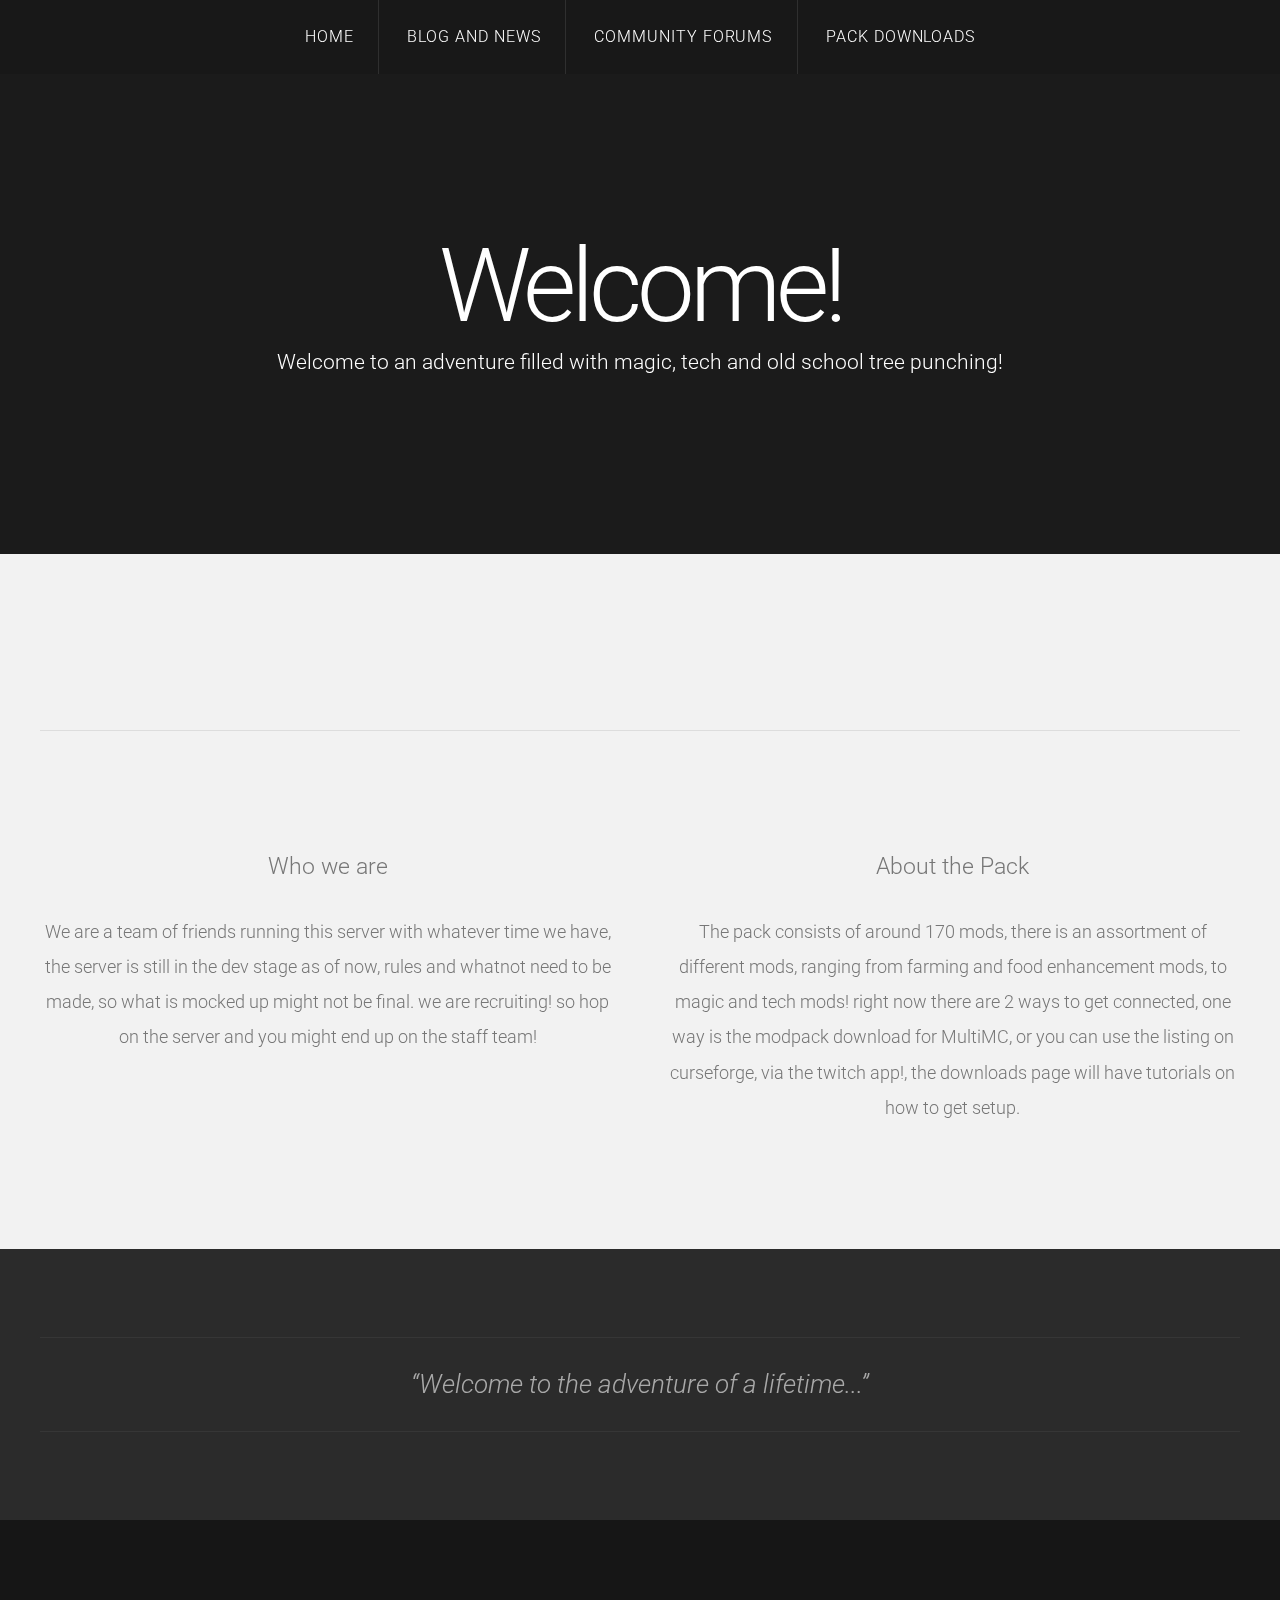
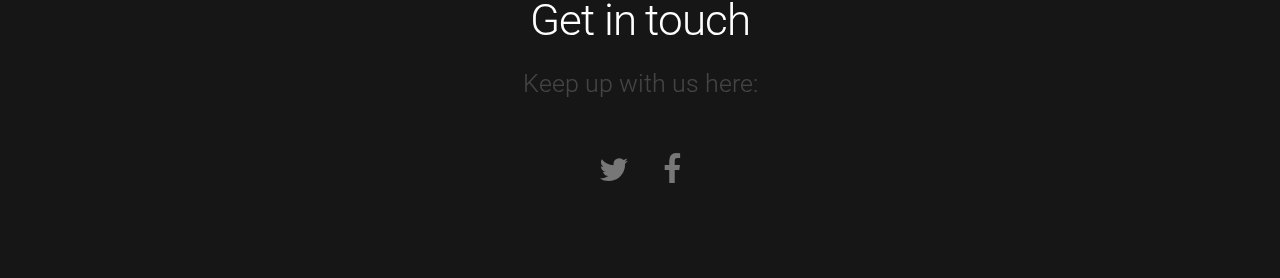
==== commit a5445be9: "Updated main site, now in line with staging site" ====
--- a/index.html
+++ b/index.html
@@ -20,19 +20,19 @@
 
 	<!-- Header -->
 		<div id="header">
-			<div id="nav-wrapper"> 
+			<div id="nav-wrapper">
 				<!-- Nav -->
 				<nav id="nav">
 					<ul>
-						<li class="active"><a href="http://web.moddedsmp.net/">Home</a></li>
+						<li class="active"><a href="http://staging.moddedsmp.net/">Home</a></li>
 						<li><a href="http://blog.moddedsmp.net/">Blog and News</a></li>
 						<li><a href="http://forums.moddedsmp.net/">Community forums</a></li>
-						<li><a href="http://web.moddedsmp.net/downloads.html">Pack Downloads</a></li>
+						<li><a href="http://staging.moddedsmp.net/downloads.html">Pack Downloads</a></li>
 					</ul>
 				</nav>
 			</div>
-			<div class="container"> 
-				
+			<div class="container">
+
 				<!-- Logo -->
 				<div id="logo">
 					<h1><a href="#">Welcome!</a></h1>
@@ -79,11 +79,9 @@
 					<ul class="contact">
 						<li><a href="#" class="fa fa-twitter"><span>Twitter</span></a></li>
 						<li class="active"><a href="#" class="fa fa-facebook"><span>Facebook</span></a></li>
-						<li><a href="#" class="fa fa-dribbble"><span>Pinterest</span></a></li>
-						<li><a href="#" class="fa fa-tumblr"><span>Google+</span></a></li>
 					</ul>
 				</section>
 			</div>
 		</div>
 	</body>
-</html>+</html>
--- a/css/style-desktop.css
+++ b/css/style-desktop.css
@@ -14,10 +14,22 @@
 	{
 		margin-bottom: 1.6em;
 	}
-	
+		header h1
+		{
+			font-size: 3.5em;
+		}
 		header h2
 		{
-			font-size: 3.4em;
+			font-size: 3em;
+		}
+
+		header h3
+		{
+			font-size: 2.5em;
+		}
+		header h4
+		{
+			font-size: 2em;
 		}
 
 		header .byline
@@ -47,7 +59,7 @@
 	{
 		padding: 6em 0em;
 	}
-	
+
 	.homepage #content header h2
 	{
 		padding: 0.70em 0em;
@@ -62,21 +74,21 @@
 /*********************************************************************************/
 /* Footer                                                                        */
 /*********************************************************************************/
-	
+
 	#footer
 	{
 		padding: 6em 0em;
 	}
-	
+
 /*********************************************************************************/
 /* Featured                                                                      */
 /*********************************************************************************/
-	
+
 	#featured
 	{
 		padding: 6em 0em;
 	}
-	
+
 	#featured h3
 	{
 		padding: 1.5em 0em;
@@ -87,17 +99,17 @@
 	{
 		margin-bottom: 3em;
 	}
-	
+
 	#featured p
 	{
 		line-height: 2em;
 		font-size: 1.2em;
 	}
-	
+
 /*********************************************************************************/
 /* Tweet                                                                         */
 /*********************************************************************************/
-	
+
 	#tweet
 	{
 		padding: 6em 0em;
@@ -109,4 +121,4 @@
 		padding: 1em 4em;
 		line-height: 1.5em;
 		font-size: 1.8em;
-	}	+	}
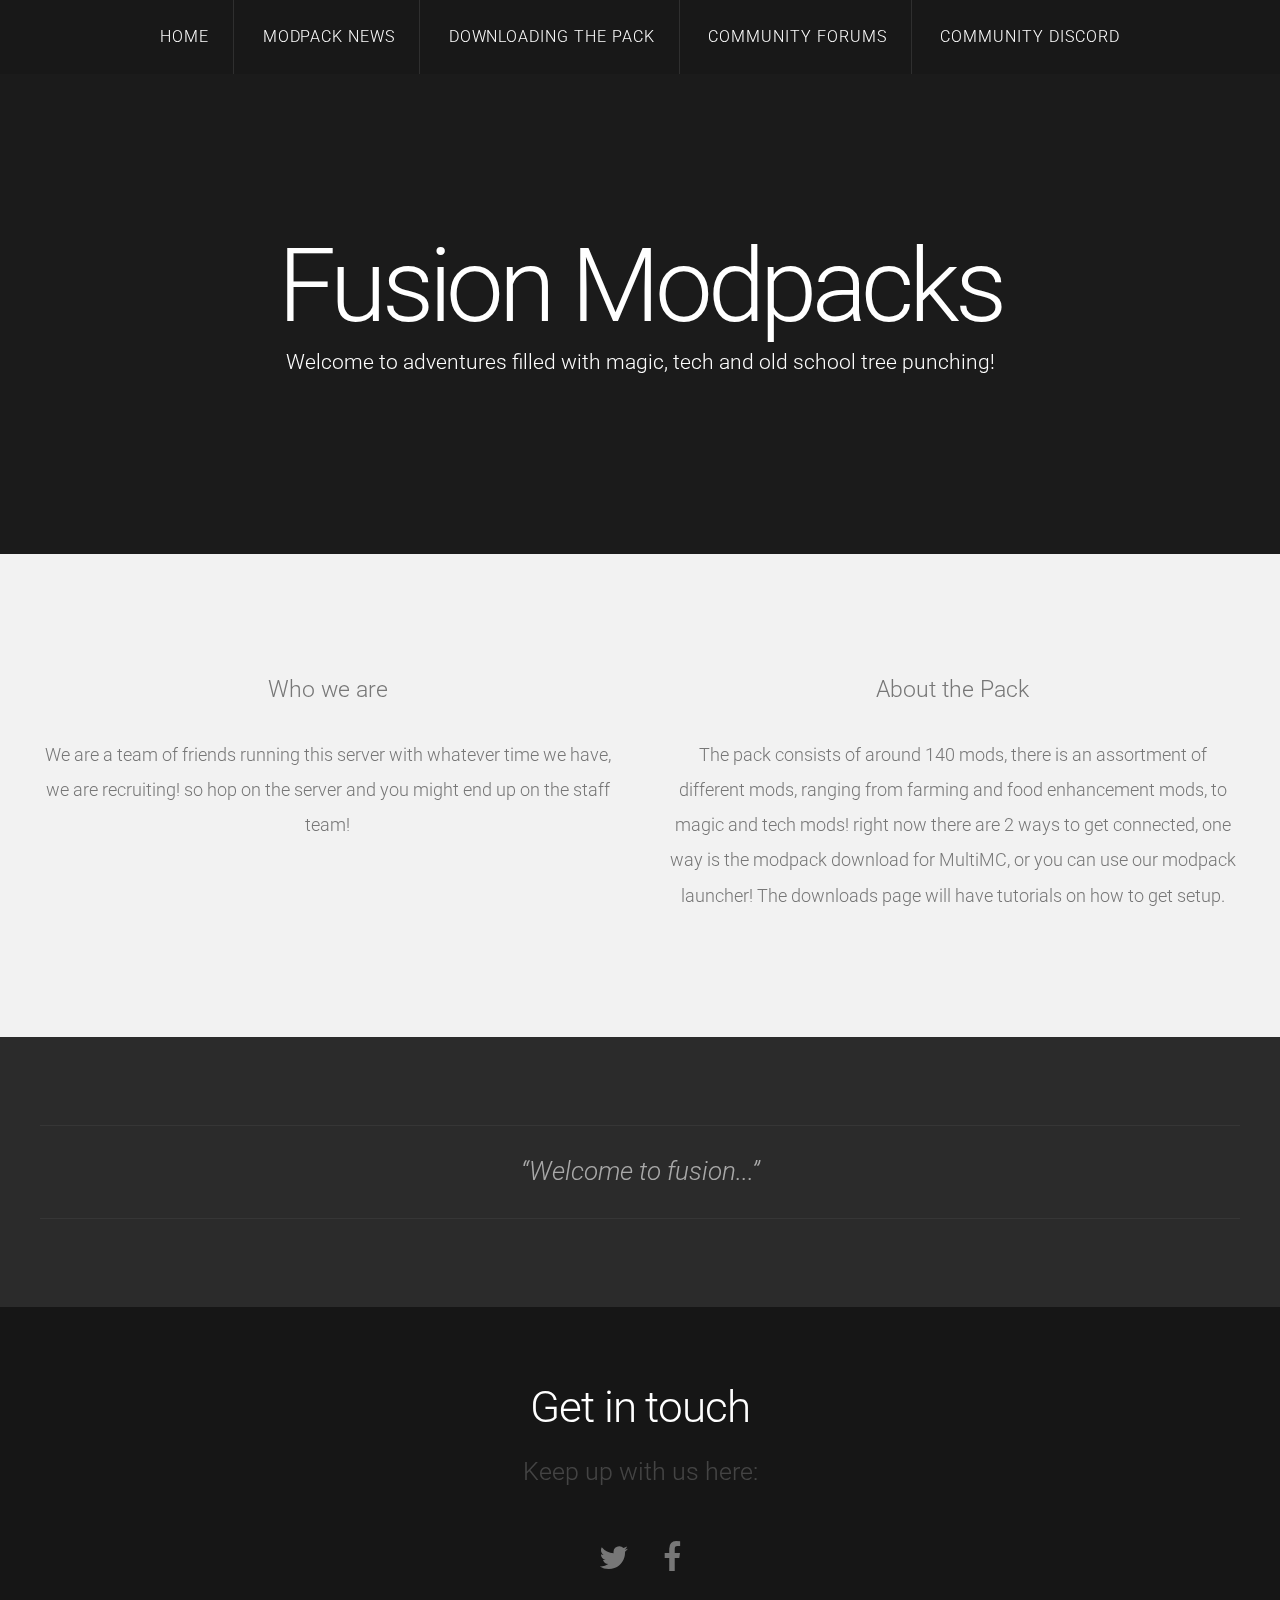
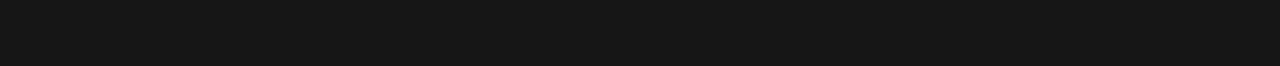
==== commit 357be241: "Updated Desc's" ====
--- a/index.html
+++ b/index.html
@@ -1,7 +1,7 @@
 <!DOCTYPE HTML>
 <html>
 	<head>
-		<title>MBMCSMP | 1.10.2 Modded Minecraft Server</title>
+		<title>FUSIONMC | SSP and SMP Modpacks!</title>
 		<meta http-equiv="content-type" content="text/html; charset=utf-8" />
 		<meta name="description" content="" />
 		<meta name="keywords" content="" />
@@ -24,10 +24,11 @@
 				<!-- Nav -->
 				<nav id="nav">
 					<ul>
-						<li class="active"><a href="http://staging.moddedsmp.net/">Home</a></li>
-						<li><a href="http://blog.moddedsmp.net/">Blog and News</a></li>
-						<li><a href="http://forums.moddedsmp.net/">Community forums</a></li>
-						<li><a href="http://staging.moddedsmp.net/downloads.html">Pack Downloads</a></li>
+						<li class="active"><a href="http://web.fusionmc.moddedsmp.net/">Home</a></li>
+						<li><a href="http://web.fusionmc.moddedsmp.net/news.html">Modpack News</a></li>
+						<li><a href="http://web.fusionmc.moddedsmp.net/downloads.html">Downloading the Pack</a></li>
+						<li><a href="http://fusionforums.moddedsmp.net/">Community forums</a></li>
+						<li><a href="http://web.fusionmc.moddedsmp.net/discord.html">Community Discord</a></li>
 					</ul>
 				</nav>
 			</div>
@@ -35,8 +36,8 @@
 
 				<!-- Logo -->
 				<div id="logo">
-					<h1><a href="#">Welcome!</a></h1>
-					<span class="tag">Welcome to an adventure filled with magic, tech and old school tree punching!</span>
+					<h1><a href="#">Fusion Modpacks</a></h1>
+					<span class="tag">Welcome to adventures filled with magic, tech and old school tree punching!</span>
 
 				</div>
 			</div>
@@ -45,15 +46,14 @@
 	<!-- Featured -->
 		<div id="featured">
 			<div class="container">
-				<hr />
 				<div class="row">
 					<section class="6u">
 						<h3>Who we are</h3>
-						<p>We are a team of friends running this server with whatever time we have, the server is still in the dev stage as of now, rules and whatnot need to be made, so what is mocked up might not be final. we are recruiting! so hop on the server and you might end up on the staff team!<br><br><br><br></p>
+						<p>We are a team of friends running this server with whatever time we have, we are recruiting! so hop on the server and you might end up on the staff team!<br><br><br><br></p>
 					</section>
 					<section class="6u">
 						<h3>About the Pack</h3>
-						<p>The pack consists of around 170 mods, there is an assortment of different mods, ranging from farming and food enhancement mods, to magic and tech mods! right now there are 2 ways to get connected, one way is the modpack download for MultiMC, or you can use the listing on curseforge, via the twitch app!, the downloads page will have tutorials on how to get setup.<br><br></p>
+						<p>The pack consists of around 140 mods, there is an assortment of different mods, ranging from farming and food enhancement mods, to magic and tech mods! right now there are 2 ways to get connected, one way is the modpack download for MultiMC, or you can use our modpack launcher! The downloads page will have tutorials on how to get setup.<br><br></p>
 					</section>
 				</div>
 			</div>
@@ -63,7 +63,7 @@
 		<div id="tweet">
 			<div class="container">
 				<section>
-					<blockquote>&ldquo;Welcome to the adventure of a lifetime...&rdquo;</blockquote>
+					<blockquote>&ldquo;Welcome to fusion...&rdquo;</blockquote>
 				</section>
 			</div>
 		</div>
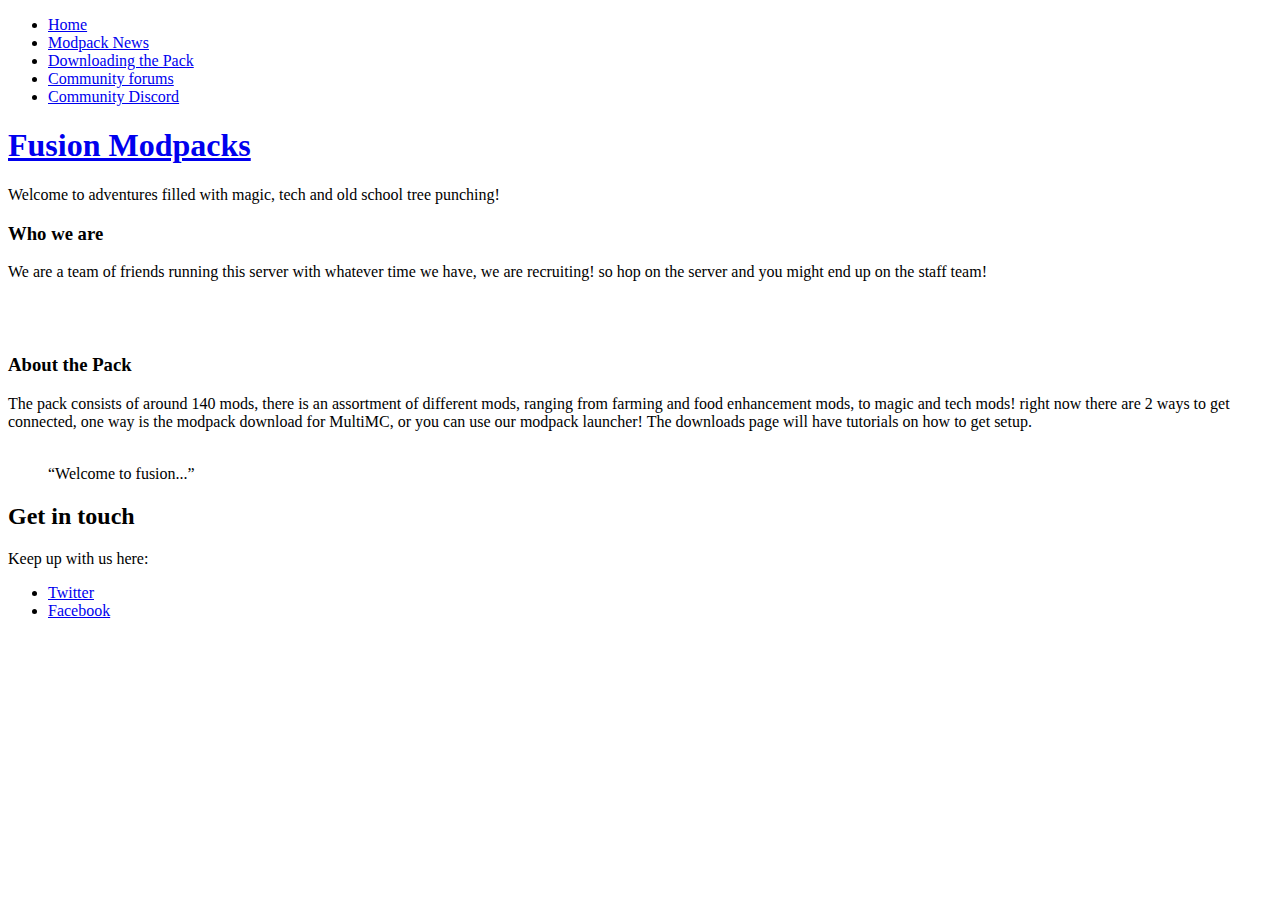
==== commit b2a95c7e: "Quick Sync with Home Clone" ====
--- a/index.html
+++ b/index.html
@@ -2,19 +2,7 @@
 <html>
 	<head>
 		<title>FUSIONMC | SSP and SMP Modpacks!</title>
-		<meta http-equiv="content-type" content="text/html; charset=utf-8" />
-		<meta name="description" content="" />
-		<meta name="keywords" content="" />
-		<link href='http://fonts.googleapis.com/css?family=Roboto:400,100,300,700,500,900' rel='stylesheet' type='text/css'>
-		<script src="http://ajax.googleapis.com/ajax/libs/jquery/1.11.0/jquery.min.js"></script>
-		<script src="js/skel.min.js"></script>
-		<script src="js/skel-panels.min.js"></script>
-		<script src="js/init.js"></script>
-		<noscript>
-			<link rel="stylesheet" href="css/skel-noscript.css" />
-			<link rel="stylesheet" href="css/style.css" />
-			<link rel="stylesheet" href="css/style-desktop.css" />
-		</noscript>
+
 	</head>
 	<body class="homepage">
 
